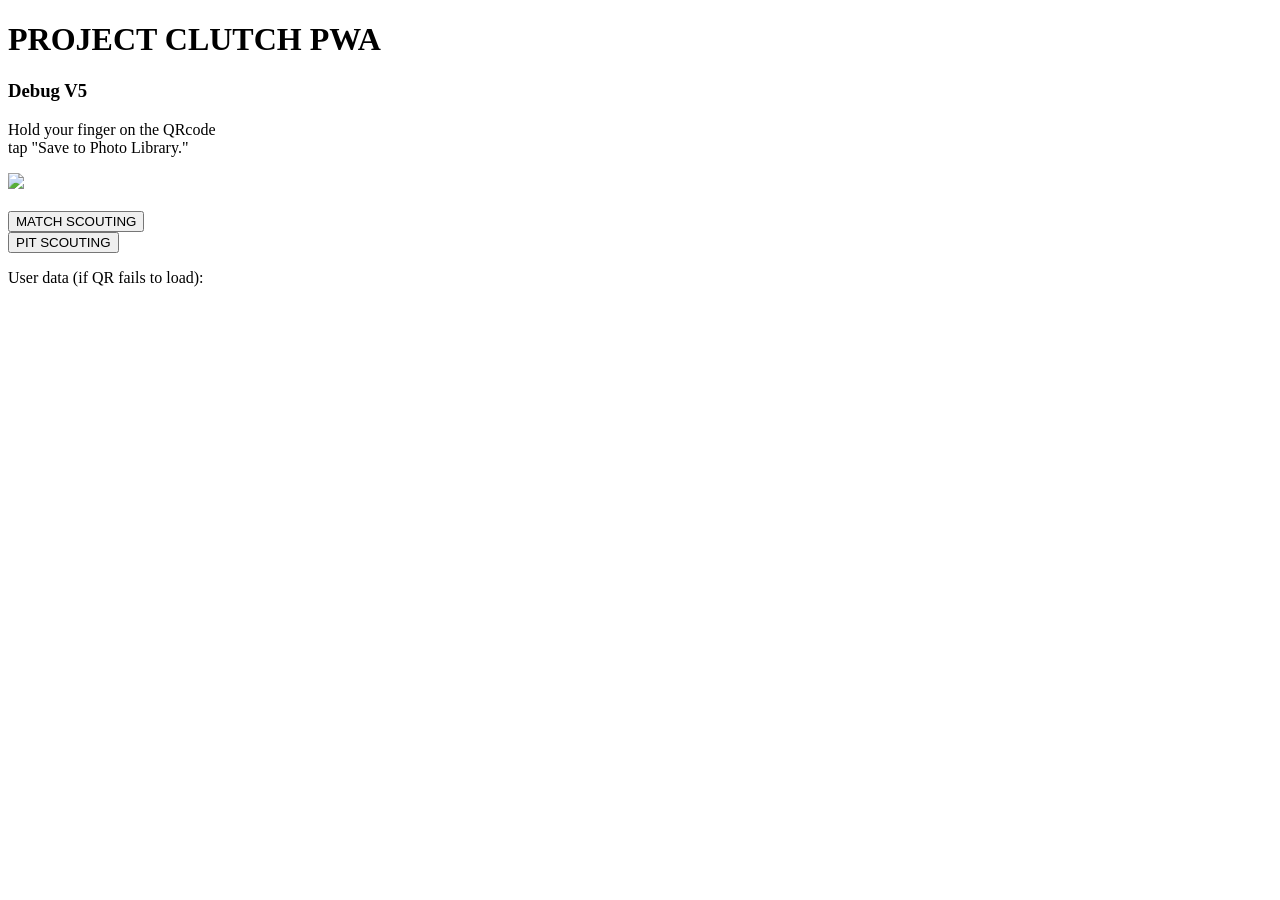
==== index.html @ d674431a "Commit 1" ====
<!doctype html>
<html lang="en">
  <head>
    <meta charset="UTF-8" />
    <meta
      name="viewport"
      content="width=device-width, initial-scale=1.0, user-scalable=no, maximum-scale=1, minimum-scale=1, initial-scale=1, minimal-ui, viewport-fit=cover"
    />
    <title>Project C.L.U.T.C.H PWA</title>
    <!--- You can replace the styles.css file with your own styles --->
    <!-- THESE COMMENTS ARE TOO CONSTRUCTIVE, LIKE AN AI WANTED YOU TO FINISH THE JOB -->
    <!-- WAAARRREENNN -->
    <!--- You may also change aspects of the manifest.json file, but it is needed for the PWA to work --->
    <link rel="manifest" href="manifest.json" />
    <link rel="stylesheet" href="styles/style.css" />

    <!--- Declare the icons for the webpage --->
    <link rel="icon" href="icons/Nitro-Icon.png" />
    <link rel="apple-touch-icon" href="icons/Nitro-Icon.png" />
    <link rel="mask-icon" href="icons/Nitro-Icon.png" color="#000000" />
  </head>

  <body>
    <h1>PROJECT CLUTCH PWA</h1>
    <h3>Debug V5</h3>
    <p>
      Hold your finger on the QRcode <br />
      tap "Save to Photo Library." 
    </p>
    <!--- The body of your html can go here --->
    <script src="libs/davidshimjs-qrcodejs-04f46c6/qrcode.min.js"></script>

    <script>
        let scoutingData = localStorage.getItem("qrData"); //qrData is the data used by the qr code
        let isMatchScouting = scoutingData && scoutingData.includes("match_type");

        const MATCH_SCOUTING_KEYS = {
          scouting_type: "stype",
          match_type: "mtype",
          match_number: "mnum",
          replay_match_number: "rmn",
          team_number: "team",
          scouter_initials: "scouter",
          fuel_made_auto: "auto_made",
          fuel_missed_auto: "auto_missed",
          yesauto_climb: "yauto_climb",
          noauto_climb: "nauto_climb",
          no_intake: "nauto_intake",
          depot: "f_in",
          neutral_zone: "nz",
          human_station: "hs",
          fuel_made: "t_made",
          fuel_missed: "t_missed",
          human_player_made: "h_made",
          human_player_missed: "h_missed",
          defense_method: "defence",
          endgame_type: "end",
          failed_endgame: "end_failed",
          is_disabled: "disabled",
          tipped: "tip",
          penalty_amount: "pen",
          extra_notes: "notes",
          UID: "UID",
        };

        const PIT_SCOUTING_KEYS = {
          scouting_type: "stype",
          scouter_initials: "scouter",
          team_number: "team",
          drivebase: "drive",
          fuel_capabilities: "can_score",
          climb_capabilitiesL1: "t_l1",
          climb_capabilitiesL2: "t_l2",
          climb_capabilitiesL3: "t_l3,",
          defense: "defend",
          fuel_cap: "storage",
          auto: "auto",
          auto_fuel: "auto_fuel",
          auto_collectfuel: "auto_act",
          auto_climb: "auto_climb",
          endgame_aim: "climb?",
          climb_capabilities: "can_climb",
          bump: "bump",
          trench: "trench",
          extra_notes: "notes",
          UID: "UID",
        };



        if (scoutingData) {
          console.log("Is this match scouting data?", isMatchScouting);
          let data = {
            scouting_type: isMatchScouting ? "match" : "pit",
            ...JSON.parse(scoutingData),
          };
          console.log("[")
          let i = 0;
          Object.keys(data).forEach((key) => {
            let new_key = "not a real key";
            if (isMatchScouting) {
              new_key = MATCH_SCOUTING_KEYS[key];
            } else {
              new_key = PIT_SCOUTING_KEYS[key];
            }
            data[new_key] = data[key];

            //console.log(key, " = ", new_key, " = ", data[new_key]);
            console.log(key,"=",new_key,"=",data[key]);
            i = i+1;

            delete data[key];
          });

          console.log("]");

          console.log(data);



          scoutingData = JSON.stringify(data);
          console.log(scoutingData);

          // Apple shortcut is run with shortcuts://run-shortcut?name=[ShortcutName]&input=text&text=[YourText]

          const shortcutName = encodeURIComponent("Scouting QR Processor");

          qrData =
            "shortcuts://run-shortcut?name=" +
            shortcutName +
            "&input=text&text=" +
            scoutingData;
        } else {
          console.error("No data found in localStorage");
        }
    </script>

    <!--- Qr Code go here-->
    <div id="qrcode"></div>
    <script type="text/javascript">
      new QRCode(document.getElementById("qrcode"), qrData);
    </script>

    <div id="caldruki">
      <!--- Caldruki is the filler image when there is no QR code -->
      <img src="icons/Nitro-Icon.png" width="200" />
    </div>

    <label><br /></label>

    <!--- navigation button go here-->
    <button onclick="window.location.href = 'MatchScouting.html'">
      MATCH SCOUTING
    </button>
    <label><br /></label>
    <button onclick="window.location.href = 'PitScouting.html'">
      PIT SCOUTING
    </button>

    <div class="rapper" id="noshow" style="display: none">
      <p>
        <!--- Fallback text -->
        User data (if QR fails to load): <span id="qrData"></span>
      </p>
    </div>

    <!--- I place the script tags here so that they load after the html --->

    <script>
      adrien = document.getElementById("caldruki"); // adrien references caldruki
      enrique = document.getElementById("qrcode"); //enrique refenrences the qrcode
      if (scoutingData) {
        adrien.style.display = "none";
        enrique.style.display = "block";
      } else {
        adrien.style.display = "block";
        enrique.style.display = "none";
      }

      //fallback txt in cace qrcode fails
      const noshow = document.getElementById("noshow");
      const output = document.getElementById("qrData");
      try {
        const parsed = JSON.parse(scoutingData);

        // Clear existing content
        output.innerHTML = "";

        if (!parsed || typeof parsed !== "object")
          throw new Error("parsed is not an object");

        for (const [key, value] of Object.entries(parsed)) {
          const line = document.createElement("div");
          line.textContent = `${key}: ${value}`;
          output.appendChild(line);
        }
      } catch (e) {
        // Fallback if JSON is malformed
        output.textContent = scoutingData;
        console.error("Invalid JSON in qrData:", e);
      }
      noshow.style.display = "block";

      // Populate summary section
      const summaryDiv = document.getElementById("summary");
      if (scoutingData) {
        try {
          const parsed = JSON.parse(scoutingData);
          const obj = Array.isArray(parsed) ? parsed[0] : parsed;

          // Populate summary fields if they exist in the data
          if (obj.match_type)
            document.getElementById("matchType").textContent = obj.match_type;
          if (obj.match_number)
            document.getElementById("matchNumber").textContent =
              obj.match_number;
          if (obj.team_number)
            document.getElementById("teamNumber").textContent = obj.team_number;
          if (obj.scouter_initials)
            document.getElementById("scouterInitials").textContent =
              obj.scouter_initials;

          if (obj.fuel_made_auto !== undefined)
            document.getElementById("fuelMadeAuto").textContent =
              obj.fuel_made_auto;
          if (obj.fuel_missed_auto !== undefined)
            document.getElementById("fuelMissedAuto").textContent =
              obj.fuel_missed_auto;
          if (obj.fuel_made !== undefined)
            document.getElementById("fuelMade").textContent = obj.fuel_made;
          if (obj.fuel_missed !== undefined)
            document.getElementById("fuelMissed").textContent = obj.fuel_missed;

          if (obj.penalty_amount !== undefined)
            document.getElementById("penaltyAmount").textContent =
              obj.penalty_amount;

          // Show the summary section if we have match data
          if (obj.match_number) {
            summaryDiv.style.display = "block";
          }
        } catch (e) {
          console.error("Could not populate summary:", e);
        }
      }

      //register serviceworker
      if ("serviceWorker" in navigator) {
        navigator.serviceWorker.register("service-worker.js").then(
          (registration) => {
            console.log("service worker is registering");
          },
          (error) => {
            console.error("service worker is not working: ${error}");
          },
        );
      } else {
        console.error("service workers are not supported");
      }
    </script>
  </body>
</html>
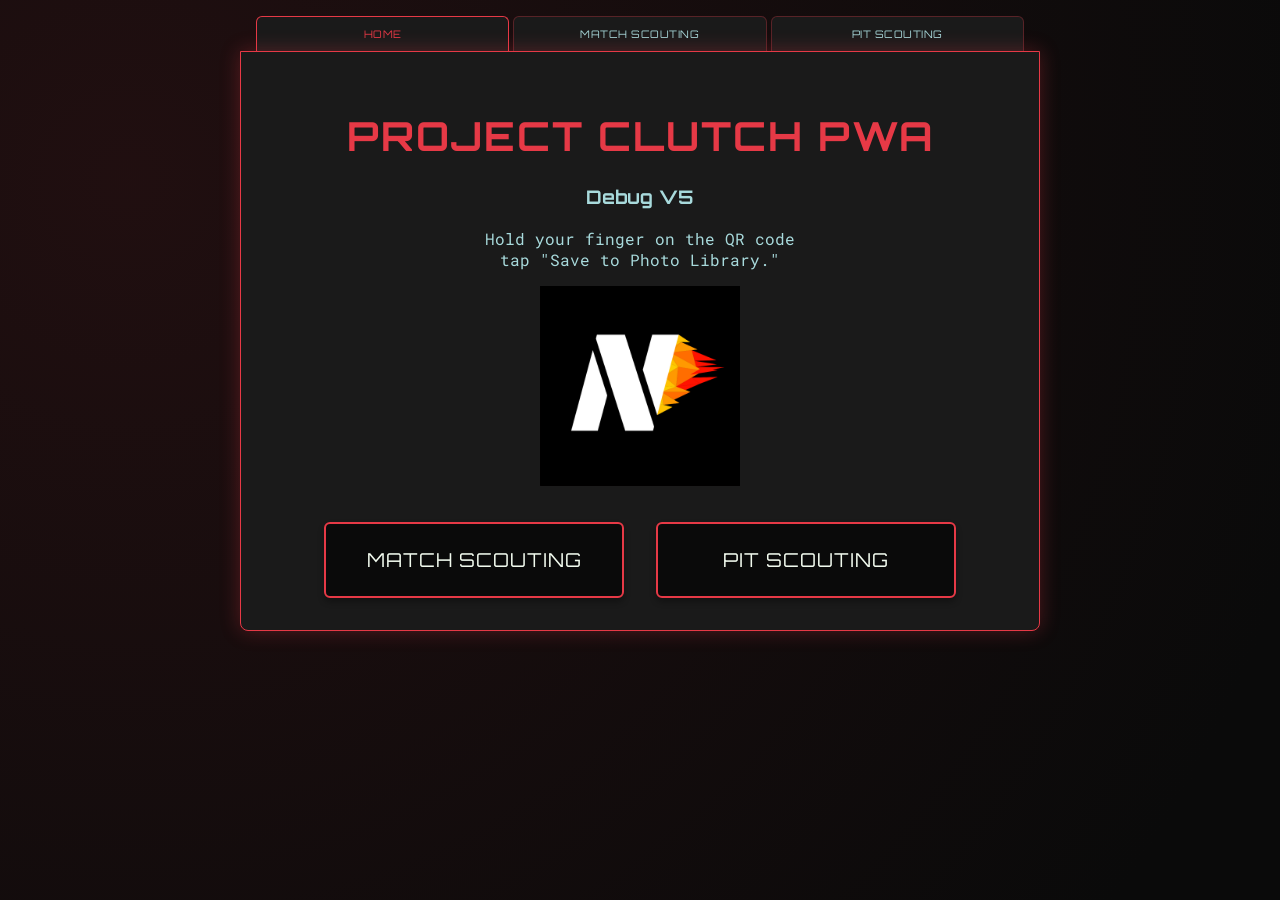
==== commit 80eb2fd8: "Original Commit" ====
--- a/index.html
+++ b/index.html
@@ -1,262 +1,770 @@
-<!doctype html>
+<!DOCTYPE html>
 <html lang="en">
-  <head>
-    <meta charset="UTF-8" />
-    <meta
-      name="viewport"
-      content="width=device-width, initial-scale=1.0, user-scalable=no, maximum-scale=1, minimum-scale=1, initial-scale=1, minimal-ui, viewport-fit=cover"
-    />
-    <title>Project C.L.U.T.C.H PWA</title>
-    <!--- You can replace the styles.css file with your own styles --->
-    <!-- THESE COMMENTS ARE TOO CONSTRUCTIVE, LIKE AN AI WANTED YOU TO FINISH THE JOB -->
-    <!-- WAAARRREENNN -->
-    <!--- You may also change aspects of the manifest.json file, but it is needed for the PWA to work --->
-    <link rel="manifest" href="manifest.json" />
-    <link rel="stylesheet" href="styles/style.css" />
-
-    <!--- Declare the icons for the webpage --->
-    <link rel="icon" href="icons/Nitro-Icon.png" />
-    <link rel="apple-touch-icon" href="icons/Nitro-Icon.png" />
-    <link rel="mask-icon" href="icons/Nitro-Icon.png" color="#000000" />
-  </head>
-
-  <body>
-    <h1>PROJECT CLUTCH PWA</h1>
-    <h3>Debug V5</h3>
-    <p>
-      Hold your finger on the QRcode <br />
-      tap "Save to Photo Library." 
-    </p>
-    <!--- The body of your html can go here --->
-    <script src="libs/davidshimjs-qrcodejs-04f46c6/qrcode.min.js"></script>
-
-    <script>
-        let scoutingData = localStorage.getItem("qrData"); //qrData is the data used by the qr code
-        let isMatchScouting = scoutingData && scoutingData.includes("match_type");
-
-        const MATCH_SCOUTING_KEYS = {
-          scouting_type: "stype",
-          match_type: "mtype",
-          match_number: "mnum",
-          replay_match_number: "rmn",
-          team_number: "team",
-          scouter_initials: "scouter",
-          fuel_made_auto: "auto_made",
-          fuel_missed_auto: "auto_missed",
-          yesauto_climb: "yauto_climb",
-          noauto_climb: "nauto_climb",
-          no_intake: "nauto_intake",
-          depot: "f_in",
-          neutral_zone: "nz",
-          human_station: "hs",
-          fuel_made: "t_made",
-          fuel_missed: "t_missed",
-          human_player_made: "h_made",
-          human_player_missed: "h_missed",
-          defense_method: "defence",
-          endgame_type: "end",
-          failed_endgame: "end_failed",
-          is_disabled: "disabled",
-          tipped: "tip",
-          penalty_amount: "pen",
-          extra_notes: "notes",
-          UID: "UID",
-        };
-
-        const PIT_SCOUTING_KEYS = {
-          scouting_type: "stype",
-          scouter_initials: "scouter",
-          team_number: "team",
-          drivebase: "drive",
-          fuel_capabilities: "can_score",
-          climb_capabilitiesL1: "t_l1",
-          climb_capabilitiesL2: "t_l2",
-          climb_capabilitiesL3: "t_l3,",
-          defense: "defend",
-          fuel_cap: "storage",
-          auto: "auto",
-          auto_fuel: "auto_fuel",
-          auto_collectfuel: "auto_act",
-          auto_climb: "auto_climb",
-          endgame_aim: "climb?",
-          climb_capabilities: "can_climb",
-          bump: "bump",
-          trench: "trench",
-          extra_notes: "notes",
-          UID: "UID",
-        };
-
-
-
-        if (scoutingData) {
-          console.log("Is this match scouting data?", isMatchScouting);
-          let data = {
-            scouting_type: isMatchScouting ? "match" : "pit",
-            ...JSON.parse(scoutingData),
-          };
-          console.log("[")
-          let i = 0;
-          Object.keys(data).forEach((key) => {
-            let new_key = "not a real key";
-            if (isMatchScouting) {
-              new_key = MATCH_SCOUTING_KEYS[key];
-            } else {
-              new_key = PIT_SCOUTING_KEYS[key];
-            }
-            data[new_key] = data[key];
-
-            //console.log(key, " = ", new_key, " = ", data[new_key]);
-            console.log(key,"=",new_key,"=",data[key]);
-            i = i+1;
-
-            delete data[key];
-          });
-
-          console.log("]");
-
-          console.log(data);
-
-
-
-          scoutingData = JSON.stringify(data);
-          console.log(scoutingData);
-
-          // Apple shortcut is run with shortcuts://run-shortcut?name=[ShortcutName]&input=text&text=[YourText]
-
-          const shortcutName = encodeURIComponent("Scouting QR Processor");
-
-          qrData =
-            "shortcuts://run-shortcut?name=" +
-            shortcutName +
-            "&input=text&text=" +
-            scoutingData;
-        } else {
-          console.error("No data found in localStorage");
-        }
-    </script>
-
-    <!--- Qr Code go here-->
-    <div id="qrcode"></div>
-    <script type="text/javascript">
-      new QRCode(document.getElementById("qrcode"), qrData);
-    </script>
-
-    <div id="caldruki">
-      <!--- Caldruki is the filler image when there is no QR code -->
-      <img src="icons/Nitro-Icon.png" width="200" />
+<head>
+  <meta charset="UTF-8" />
+  <meta name="viewport" content="width=device-width, initial-scale=1.0, user-scalable=no, maximum-scale=1, minimum-scale=1, viewport-fit=cover" />
+  <title>Project C.L.U.T.C.H PWA</title>
+  <link rel="manifest" href="manifest.json" />
+  <link rel="icon" href="icons/Nitro-Icon.png" />
+  <link rel="apple-touch-icon" href="icons/Nitro-Icon.png" />
+  <link rel="mask-icon" href="icons/Nitro-Icon.png" color="#000000" />
+  <link href="https://fonts.googleapis.com/css2?family=Orbitron:wght@500;700&family=Roboto+Mono:wght@400;500&display=swap" rel="stylesheet">
+
+  <style>
+    /* ── SHARED TOKENS ── */
+    :root {
+      --primary-bg:     #0a0a0a;
+      --secondary-bg:   #1a1a1a;
+      --accent-red:     #e63946;
+      --accent-dark-red:#9e2a2b;
+      --text-primary:   #f1faee;
+      --text-secondary: #a8dadc;
+      --accent-blue:    #457b9d;
+      --accent-dark-blue:#1d3557;
+    }
+
+    * { box-sizing: border-box; }
+
+    body {
+      margin: 0; padding: 0;
+      font-family: 'Roboto Mono', monospace;
+      background-color: var(--primary-bg);
+      color: var(--text-primary);
+      min-height: 100vh;
+      display: flex;
+      flex-direction: column;
+      align-items: center;
+      background-image: radial-gradient(circle at 10% 20%, rgba(230,57,70,0.1) 0%, rgba(10,10,10,1) 90%);
+      overflow-x: hidden;
+    }
+
+    /* ── NAV TABS ── */
+    .nav-tabs {
+      display: flex;
+      width: 100%;
+      max-width: 800px;
+      margin: 1rem auto 0;
+      gap: 4px;
+      padding: 0 1rem;
+    }
+    .nav-tab {
+      flex: 1;
+      padding: 10px 8px;
+      background: var(--secondary-bg);
+      color: var(--text-secondary);
+      border: 1px solid rgba(230,57,70,0.3);
+      border-bottom: none;
+      border-radius: 6px 6px 0 0;
+      font-family: 'Orbitron', sans-serif;
+      font-size: 0.65rem;
+      letter-spacing: 0.5px;
+      text-transform: uppercase;
+      cursor: pointer;
+      transition: 0.2s;
+      text-align: center;
+    }
+    .nav-tab:hover  { background: rgba(230,57,70,0.1); color: var(--text-primary); }
+    .nav-tab.active { background: var(--secondary-bg); color: var(--accent-red); border-color: var(--accent-red); }
+
+    /* ── PAGE PANELS ── */
+    .page { display: none; width: 100%; }
+    .page.active { display: block; }
+
+    /* ── HOME PAGE ── */
+    #page-home .container {
+      text-align: center;
+      width: 90%;
+      max-width: 800px;
+      margin: 0 auto 2rem;
+      padding: 2rem;
+      border: 1px solid var(--accent-red);
+      border-radius: 0 0 8px 8px;
+      box-shadow: 0 0 20px rgba(230,57,70,0.3);
+      background-color: var(--secondary-bg);
+    }
+    #page-home h1 {
+      font-family: 'Orbitron', sans-serif;
+      font-weight: 700;
+      font-size: 2.5rem;
+      margin-bottom: 1.5rem;
+      color: var(--accent-red);
+      text-transform: uppercase;
+      letter-spacing: 2px;
+    }
+    #page-home h3 { color: var(--text-secondary); font-family: 'Orbitron', sans-serif; }
+    #page-home p  { color: var(--text-secondary); }
+
+    .scouting-options {
+      display: flex;
+      justify-content: center;
+      gap: 2rem;
+      margin-top: 2rem;
+      flex-wrap: wrap;
+    }
+    .scout-btn, .analysis-btn, .data-analysis-btn {
+      background-color: var(--primary-bg);
+      color: var(--text-primary);
+      border-radius: 6px;
+      padding: 1.5rem 2.5rem;
+      font-family: 'Orbitron', sans-serif;
+      font-size: 1.2rem;
+      cursor: pointer;
+      transition: all 0.3s ease;
+      width: 100%;
+      max-width: 300px;
+      text-transform: uppercase;
+      letter-spacing: 1px;
+      box-shadow: 0 4px 6px rgba(0,0,0,0.3);
+    }
+    .scout-btn { border: 2px solid var(--accent-red); }
+    .scout-btn:hover { background-color: var(--accent-red); color: var(--text-primary); transform: translateY(-3px); box-shadow: 0 6px 12px rgba(230,57,70,0.4); }
+    .scout-btn:active { transform: translateY(1px); background-color: var(--accent-dark-red); }
+    .analysis-btn { border: 2px solid var(--accent-blue); }
+    .analysis-btn:hover { background-color: var(--accent-blue); color: var(--text-primary); transform: translateY(-3px); }
+    .analysis-btn:active { transform: translateY(1px); background-color: var(--accent-dark-blue); }
+
+    .rapper {
+      max-width: 100%;
+      display: block;
+      background: rgba(10,10,10,0.5);
+      margin-top: 25px;
+      padding: 0.5rem 0.8rem;
+      border-radius: 5px;
+      border: 1px solid rgba(230,57,70,0.3);
+      margin-bottom: 10px;
+    }
+    #qrData { overflow-wrap: anywhere; word-break: break-word; }
+
+    #qrcode { margin: 1rem auto; }
+    #caldruki { margin: 1rem auto; }
+
+    /* ── SHARED FORM STYLES (match + pit) ── */
+    .form-page .container {
+      width: 90%;
+      max-width: 800px;
+      padding: 1rem 1.2rem;
+      border: 1px solid var(--accent-red);
+      border-radius: 0 0 6px 6px;
+      box-shadow: 0 0 12px rgba(230,57,70,0.25);
+      background: var(--secondary-bg);
+      margin: 0 auto 1.2rem;
+    }
+    .form-page h1, .form-page h2, .form-page h3 {
+      font-family: 'Orbitron', sans-serif;
+      color: var(--accent-red);
+      margin: 0.6rem 0;
+    }
+    .form-page h1 { font-size: 2rem; letter-spacing: 1px; text-transform: uppercase; text-align: center; }
+    .form-page h2 { font-size: 1.4rem; border-bottom: 2px solid var(--accent-red); padding-bottom: 0.3rem; }
+    .form-page h3 { font-size: 1.1rem; color: var(--text-secondary); }
+
+    .form-page .section {
+      margin-bottom: 2rem;
+      background: rgba(26,26,26,0.7);
+      padding: 1rem;
+      border-radius: 5px;
+      border-left: 3px solid var(--accent-red);
+    }
+
+    .form-page .option-group {
+      margin-bottom: 1rem;
+      background: rgba(10,10,10,0.5);
+      padding: 0.7rem;
+      border-radius: 5px;
+      border: 1px solid rgba(230,57,70,0.3);
+    }
+    .form-page .option-group > label,
+    .form-page .form-group > label {
+      display: block;
+      margin-bottom: 0.4rem;
+      font-weight: 500;
+    }
+
+    .form-page .radio-options { display: flex; flex-direction: column; gap: 0.3rem; }
+    .form-page .radio-options label { display: block; cursor: pointer; }
+    .form-page .radio-options label:hover { background: rgba(69,123,157,0.25); }
+    .form-page .radio-options input[type="radio"] { margin-right: 0.3rem; }
+
+    .form-page input[type="text"],
+    .form-page input[type="number"],
+    .form-page select {
+      width: 100%;
+      padding: 0.6rem;
+      margin-bottom: 0.7rem;
+      background: var(--primary-bg);
+      border: 1px solid var(--accent-red);
+      border-radius: 4px;
+      color: var(--text-primary);
+      font-size: 0.9rem;
+      font-family: 'Roboto Mono', monospace;
+    }
+    .form-page select { appearance: none; }
+    .form-page input[type="checkbox"] { margin-right: 0.4rem; transform: scale(1.1); }
+
+    .form-page .counter {
+      display: flex;
+      flex-direction: row;
+      flex-wrap: nowrap;
+      align-items: center;
+      justify-content: flex-start;
+      gap: 5px;
+      background: rgba(10,10,10,0.5);
+      padding: 0.5rem 0.8rem;
+      border-radius: 5px;
+      border: 1px solid rgba(230,57,70,0.3);
+      margin-bottom: 10px;
+    }
+    .form-page .counter label { font-weight: 500; width: auto; margin-right: 10px; flex-shrink: 0; }
+    .form-page .counter input {
+      width: 50px;
+      flex-shrink: 0;
+      text-align: center;
+      padding: 0.3rem 0;
+      background: var(--primary-bg);
+      border: 1px solid var(--accent-red);
+      border-radius: 4px;
+      color: var(--text-primary);
+      font-size: 0.9rem;
+      margin: 0 !important;
+    }
+
+    .form-page .extra-notes, .form-page .name {
+      display: block;
+      background: rgba(10,10,10,0.5);
+      padding: 0.5rem 0.8rem;
+      border-radius: 5px;
+      border: 1px solid rgba(230,57,70,0.3);
+      margin-bottom: 10px;
+    }
+
+    .form-page .checkbox-row { display: block; }
+
+    /* ── BUTTONS (global) ── */
+    button {
+      padding: 8px 16px;
+      background: #e63946;
+      color: #000;
+      border: none;
+      border-radius: 6px;
+      font-size: 16px;
+      cursor: pointer;
+      transition: 0.2s;
+      font-family: 'Roboto Mono', monospace;
+    }
+    button:hover   { background: #9e2a2b; transform: translateY(-1px); }
+    button:active  { transform: translateY(0); background: #5c0202; }
+
+    .form-page .counter button {
+      flex-shrink: 0;
+      width: 30px; height: 30px;
+      font-size: 16px;
+      display: flex; align-items: center; justify-content: center;
+    }
+
+    /* ── PIT-SPECIFIC ── */
+    #page-pit .form-group input { font-weight: 500; min-width: 120px; max-width: 730px; }
+
+    @media (max-width: 600px) {
+      .nav-tab { font-size: 0.55rem; padding: 8px 4px; }
+      .form-page .container { padding: 1rem; }
+      .form-page h1 { font-size: 1.6rem; }
+      .form-page h2 { font-size: 1.3rem; }
+      .form-page .counter { flex-direction: column; align-items: flex-start; }
+      .form-page .counter label { margin-bottom: 0.3rem; }
+      #page-home h1 { font-size: 2rem; }
+      .scouting-options { flex-direction: column; gap: 1rem; align-items: center; }
+      .scout-btn, .analysis-btn { padding: 1rem 1.5rem; font-size: 1rem; }
+    }
+  </style>
+</head>
+<body>
+
+  <!-- ── NAVIGATION TABS ── -->
+  <nav class="nav-tabs">
+    <button class="nav-tab active" onclick="showPage('home')">Home</button>
+    <button class="nav-tab"        onclick="showPage('match')">Match Scouting</button>
+    <button class="nav-tab"        onclick="showPage('pit')">Pit Scouting</button>
+  </nav>
+
+  <!-- ════════════════════════════════
+       HOME PAGE
+  ════════════════════════════════ -->
+  <div id="page-home" class="page active">
+    <div class="container">
+      <h1>PROJECT CLUTCH PWA</h1>
+      <h3>Debug V5</h3>
+      <p>Hold your finger on the QR code<br>tap "Save to Photo Library."</p>
+
+      <div id="qrcode"></div>
+      <div id="caldruki">
+        <img src="icons/Nitro-Icon.png" width="200" />
+      </div>
+
+      <div class="scouting-options">
+        <button class="scout-btn" onclick="showPage('match')">Match Scouting</button>
+        <button class="scout-btn" onclick="showPage('pit')">Pit Scouting</button>
+      </div>
+
+      <div class="rapper" id="noshow" style="display:none;">
+        <p>User data (if QR fails to load): <span id="qrData"></span></p>
+      </div>
     </div>
-
-    <label><br /></label>
-
-    <!--- navigation button go here-->
-    <button onclick="window.location.href = 'MatchScouting.html'">
-      MATCH SCOUTING
-    </button>
-    <label><br /></label>
-    <button onclick="window.location.href = 'PitScouting.html'">
-      PIT SCOUTING
-    </button>
-
-    <div class="rapper" id="noshow" style="display: none">
-      <p>
-        <!--- Fallback text -->
-        User data (if QR fails to load): <span id="qrData"></span>
-      </p>
+  </div>
+
+  <!-- ════════════════════════════════
+       MATCH SCOUTING PAGE
+  ════════════════════════════════ -->
+  <div id="page-match" class="page form-page">
+    <div class="container">
+      <h1>Match Scouting Submission</h1>
+      <form id="matchData">
+
+        <!-- PREGAME -->
+        <div class="section">
+          <h2>Pregame</h2>
+          <div class="counter">
+            <label>Match Type:</label>
+            <div class="radio-options" style="flex-direction:row;gap:0.8rem;flex-wrap:wrap;">
+              <label><input type="radio" name="match_type" value="practice" required>Practice</label>
+              <label><input type="radio" name="match_type" value="qual" required>Qualification</label>
+              <label><input type="radio" name="match_type" value="final" required>Final</label>
+            </div>
+          </div>
+          <div class="counter">
+            <label for="match_number">Match Number:</label>
+            <input type="number" id="match_number" name="match_number" value="0" min="0" required>
+          </div>
+          <div class="counter">
+            <label for="team_number">Team Number:</label>
+            <input type="number" id="team_number" name="team_number" value="0" min="0" required>
+          </div>
+          <div class="name">
+            <label for="scouter_initials">Scouter Initials:</label>
+            <input type="text" id="scouter_initials" name="scouter_initials" required>
+          </div>
+        </div>
+
+        <!-- AUTO -->
+        <div class="section">
+          <h2>Auto</h2>
+          <h3>Auto Scoring</h3>
+          <div class="counter">
+            <label for="fuel_made_auto">Fuel made:</label>
+            <button type="button" onclick="decrement('fuel_made_auto')">-</button>
+            <input type="number" id="fuel_made_auto" name="fuel_made_auto" value="0" required>
+            <button type="button" onclick="increment('fuel_made_auto')">+</button>
+          </div>
+          <div class="counter">
+            <label for="fuel_missed_auto">Fuel missed:</label>
+            <button type="button" onclick="decrement('fuel_missed_auto')">-</button>
+            <input type="number" id="fuel_missed_auto" name="fuel_missed_auto" value="0" required>
+            <button type="button" onclick="increment('fuel_missed_auto')">+</button>
+          </div>
+
+          <h3>Auto Climbing</h3>
+          <div class="option-group">
+            <div class="radio-options">
+              <label>Does the robot climb?</label>
+              <label><input type="radio" name="auto_climb" value="yesauto_climb">Yes (L1)</label>
+              <label><input type="radio" name="auto_climb" value="noauto_climb">No</label>
+            </div>
+          </div>
+
+          <h3>Auto Intake</h3>
+          <div class="option-group">
+            <label>Where does the robot intake fuel?</label>
+            <div class="checkbox-row">
+              <label><input type="checkbox" name="no_intake" value="no_intake">Did not intake</label>
+              <label><input type="checkbox" name="depot" value="fuel">Depot</label>
+              <label><input type="checkbox" name="neutral_zone" value="neutral_zone">Neutral zone</label>
+              <label><input type="checkbox" name="human_station" value="human_station">Human station</label>
+            </div>
+          </div>
+        </div>
+
+        <!-- TELEOP -->
+        <div class="section">
+          <h2>Teleop</h2>
+          <h3>Teleop Scoring</h3>
+          <div class="counter">
+            <label for="fuel_made">Fuel made:</label>
+            <button type="button" onclick="decrement('fuel_made')">-</button>
+            <input type="number" id="fuel_made" name="fuel_made" value="0" min="0" required>
+            <button type="button" onclick="increment('fuel_made')">+</button>
+          </div>
+          <div class="counter">
+            <label for="fuel_missed">Fuel missed:</label>
+            <button type="button" onclick="decrement('fuel_missed')">-</button>
+            <input type="number" id="fuel_missed" name="fuel_missed" value="0" min="0" required>
+            <button type="button" onclick="increment('fuel_missed')">+</button>
+          </div>
+
+          <h3>Active Strategy</h3>
+          <div class="option-group">
+            <label>Active Strategy:</label>
+            <div class="radio-options">
+              <label><input type="radio" name="active_strat" value="none" required> No Strategy</label>
+              <label><input type="radio" name="active_strat" value="shoot" required> Shoots</label>
+              <label><input type="radio" name="active_strat" value="inbound" required> Inbounds</label>
+              <label><input type="radio" name="active_strat" value="defend" required> Defends</label>
+            </div>
+          </div>
+
+          <h3>Inactive Strategy</h3>
+          <div class="option-group">
+            <label>Inactive Strategy:</label>
+            <div class="radio-options">
+              <label><input type="radio" name="inactive_strat" value="none" required> No Strategy</label>
+              <label><input type="radio" name="inactive_strat" value="shoot" required> Shoots</label>
+              <label><input type="radio" name="inactive_strat" value="inbound" required> Inbounds</label>
+              <label><input type="radio" name="inactive_strat" value="defend" required> Defends</label>
+            </div>
+          </div>
+        </div>
+
+        <!-- DEFENCE -->
+        <div class="section">
+          <h2>Defence</h2>
+          <div class="option-group">
+            <label>Method of Defending:</label>
+            <div class="radio-options">
+              <label><input type="radio" name="defense_method" value="none" required> None</label>
+              <label><input type="radio" name="defense_method" value="blocking" required> Blocking trench/bump</label>
+              <label><input type="radio" name="defense_method" value="disrupting" required> Disrupting source</label>
+              <label><input type="radio" name="defense_method" value="dealigns" required> Dealigns Shooters</label>
+            </div>
+          </div>
+        </div>
+
+        <!-- ENDGAME -->
+        <div class="section">
+          <h2>Endgame</h2>
+          <div class="option-group">
+            <label>Endgame Type:</label>
+            <div class="radio-options">
+              <label><input type="radio" name="endgame_type" value="none" required> No Endgame</label>
+              <label><input type="radio" name="endgame_type" value="l1_climb" required> L1 Climb</label>
+              <label><input type="radio" name="endgame_type" value="l2_climb" required> L2 Climb</label>
+              <label><input type="radio" name="endgame_type" value="l3_climb" required> L3 Climb</label>
+              <label><input type="radio" name="endgame_type" value="failed_climb" required> Failed Climb</label>
+            </div>
+          </div>
+        </div>
+
+        <!-- MISC -->
+        <div class="section">
+          <h2>Misc</h2>
+          <div class="option-group">
+            <label>Is the robot disabled?</label>
+            <div class="radio-options">
+              <label><input type="radio" name="is_disabled" value="no" required> No</label>
+              <label><input type="radio" name="is_disabled" value="yes" required> Yes</label>
+            </div>
+          </div>
+          <div class="option-group">
+            <label>Is the robot tipped?</label>
+            <div class="radio-options">
+              <label><input type="radio" name="tipped" value="no" required> No</label>
+              <label><input type="radio" name="tipped" value="yes" required> Yes</label>
+            </div>
+          </div>
+          <div class="counter">
+            <label for="penalty_amount">Penalty Amount:</label>
+            <button type="button" onclick="decrement('penalty_amount')">-</button>
+            <input type="number" id="penalty_amount" name="penalty_amount" value="0" min="0" required>
+            <button type="button" onclick="increment('penalty_amount')">+</button>
+          </div>
+          <div class="extra-notes">
+            <label>Any USEFUL extra notes?</label>
+            <input type="text" id="extra_notes" name="extra_notes" placeholder="eg. Fast cycle times but frequently gets stuck on fuel.">
+          </div>
+          <button type="submit">Submit Data</button>
+        </div>
+
+      </form>
     </div>
-
-    <!--- I place the script tags here so that they load after the html --->
-
-    <script>
-      adrien = document.getElementById("caldruki"); // adrien references caldruki
-      enrique = document.getElementById("qrcode"); //enrique refenrences the qrcode
+  </div>
+
+  <!-- ════════════════════════════════
+       PIT SCOUTING PAGE
+  ════════════════════════════════ -->
+  <div id="page-pit" class="page form-page" id="page-pit">
+    <div class="container">
+      <h1>Pit Scouting Submission</h1>
+      <form id="pitData">
+
+        <!-- PREREQUISITES -->
+        <div class="section">
+          <h2>Prerequisites</h2>
+          <div class="option-group">
+            <div class="form-group">
+              <label for="pit_scouter_initials">Scouter Initials:</label>
+              <input type="text" id="pit_scouter_initials" name="scouter_initials" required>
+            </div>
+            <div class="form-group">
+              <label for="pit_team_number">Team Number:</label>
+              <input type="number" id="pit_team_number" name="team_number" min="1" required>
+            </div>
+          </div>
+        </div>
+
+        <!-- GENERAL CAPABILITIES -->
+        <div class="section">
+          <h2>General Capabilities</h2>
+          <div class="option-group">
+            <div class="form-group">
+              <label for="drivebase">What drivebase does your robot have?</label>
+              <select id="drivebase" name="drivebase" required>
+                <option value="" disabled selected></option>
+                <option value="Swerve">Swerve Drive</option>
+                <option value="Tank">Tank Drive</option>
+                <option value="Other_drivebase">Other</option>
+              </select>
+            </div>
+          </div>
+          <div class="option-group">
+            <div class="form-group">
+              <label for="fuel_capabilities">Can your robot score fuel?</label>
+              <select id="fuel_capabilities" name="fuel_capabilities" required>
+                <option value="" disabled selected></option>
+                <option value="yes">Yes</option>
+                <option value="no">No</option>
+              </select>
+            </div>
+          </div>
+          <div class="option-group">
+            <label>How much fuel can your robot store?</label>
+            <div class="radio-options">
+              <label><input type="radio" name="fuel_cap" value="0" required>0</label>
+              <label><input type="radio" name="fuel_cap" value="1-10" required>1-10</label>
+              <label><input type="radio" name="fuel_cap" value="11-20" required>11-20</label>
+              <label><input type="radio" name="fuel_cap" value="21-30" required>21-30</label>
+              <label><input type="radio" name="fuel_cap" value="31-40" required>31-40</label>
+              <label><input type="radio" name="fuel_cap" value="40+" required>40+</label>
+            </div>
+          </div>
+        </div>
+
+        <!-- AUTO CAPABILITIES -->
+        <div class="section">
+          <h2>Auto Capabilities</h2>
+          <div class="option-group">
+            <div class="form-group">
+              <label for="pit_auto">Does your robot have an auto?</label>
+              <select id="pit_auto" name="auto" required>
+                <option value="" disabled selected></option>
+                <option value="yes">Yes</option>
+                <option value="no">No</option>
+              </select>
+            </div>
+          </div>
+          <div class="option-group">
+            <label>If so, what does your robot do in auto?</label>
+            <div class="checkbox-row">
+              <label><input type="checkbox" name="auto_fuel" value="auto_fuel">Shoot fuel</label>
+              <label><input type="checkbox" name="auto_collectfuel" value="auto_collectfuel">Intake fuel</label>
+              <label><input type="checkbox" name="auto_inbound" value="auto_inbound">Inbound fuel</label>
+              <label><input type="checkbox" name="auto_climb" value="auto_climb">Climb</label>
+              <label style="color:var(--text-secondary);font-size:0.85rem;">Any specifics can be mentioned in extra comments below.</label>
+            </div>
+          </div>
+        </div>
+
+        <!-- ENDGAME CAPABILITIES -->
+        <div class="section">
+          <h2>Endgame Capabilities</h2>
+          <div class="option-group">
+            <label>What levels can their robot climb?</label>
+            <div class="checkbox-row">
+              <label><input type="checkbox" name="climb_capabilities" value="cannot_climb">Cannot Climb</label>
+              <label><input type="checkbox" name="climb_capabilitiesL1" value="l1">L1</label>
+              <label><input type="checkbox" name="climb_capabilitiesL2" value="l2">L2</label>
+              <label><input type="checkbox" name="climb_capabilitiesL3" value="l3">L3</label>
+            </div>
+          </div>
+        </div>
+
+        <!-- GENERAL STRATEGY -->
+        <div class="section">
+          <h2>General Strategy</h2>
+          <div class="option-group">
+            <div class="form-group">
+              <label for="defense">Is their robot focused on defense?</label>
+              <select id="defense" name="defense" required>
+                <option value="" disabled selected></option>
+                <option value="Yes">Yes</option>
+                <option value="no">No</option>
+              </select>
+            </div>
+          </div>
+          <div class="option-group">
+            <label>What do they aim to do during active alliance shifts?</label>
+            <div class="radio-options">
+              <label><input type="radio" name="pit_active_strat" value="none" required> Unknown</label>
+              <label><input type="radio" name="pit_active_strat" value="shoot" required> Shoots</label>
+              <label><input type="radio" name="pit_active_strat" value="inbound" required> Inbounds</label>
+              <label><input type="radio" name="pit_active_strat" value="defend" required> Defends</label>
+            </div>
+          </div>
+          <div class="option-group">
+            <label>What do they aim to do during deactive alliance shifts?</label>
+            <div class="radio-options">
+              <label><input type="radio" name="pit_inactive_strat" value="none" required> Unknown</label>
+              <label><input type="radio" name="pit_inactive_strat" value="shoot" required> Shoots</label>
+              <label><input type="radio" name="pit_inactive_strat" value="inbound" required> Inbounds</label>
+              <label><input type="radio" name="pit_inactive_strat" value="defend" required> Defends</label>
+            </div>
+          </div>
+        </div>
+
+        <!-- MISCELLANEOUS -->
+        <div class="section">
+          <h2>Miscellaneous</h2>
+          <div class="option-group">
+            <label>Does your robot go over the bumps or through the trenches?</label>
+            <div class="checkbox-row">
+              <label><input type="checkbox" name="bump" value="bump">Bump</label>
+              <label><input type="checkbox" name="trench" value="trench">Trench</label>
+            </div>
+          </div>
+          <div class="extra-notes">
+            <label>Any USEFUL extra notes?</label>
+            <input type="text" id="pit_extra_notes" name="extra_notes" placeholder="eg. Their auto routine shoots all the fuel from the outpost into the hub in 5-10 seconds.">
+          </div>
+          <button type="submit">Submit Pit Data</button>
+        </div>
+
+      </form>
+    </div>
+  </div>
+
+  <!-- ── QR CODE LIBRARY (inlined) ── -->
+  <script>var QRCode;!function(){function a(a){this.mode=c.MODE_8BIT_BYTE,this.data=a,this.parsedData=[];for(var b=[],d=0,e=this.data.length;e>d;d++){var f=this.data.charCodeAt(d);f>65536?(b[0]=240|(1835008&f)>>>18,b[1]=128|(258048&f)>>>12,b[2]=128|(4032&f)>>>6,b[3]=128|63&f):f>2048?(b[0]=224|(61440&f)>>>12,b[1]=128|(4032&f)>>>6,b[2]=128|63&f):f>128?(b[0]=192|(1984&f)>>>6,b[1]=128|63&f):b[0]=f,this.parsedData=this.parsedData.concat(b)}this.parsedData.length!=this.data.length&&(this.parsedData.unshift(191),this.parsedData.unshift(187),this.parsedData.unshift(239))}function b(a,b){this.typeNumber=a,this.errorCorrectLevel=b,this.modules=null,this.moduleCount=0,this.dataCache=null,this.dataList=[]}function i(a,b){if(void 0==a.length)throw new Error(a.length+"/"+b);for(var c=0;c<a.length&&0==a[c];)c++;this.num=new Array(a.length-c+b);for(var d=0;d<a.length-c;d++)this.num[d]=a[d+c]}function j(a,b){this.totalCount=a,this.dataCount=b}function k(){this.buffer=[],this.length=0}function m(){return"undefined"!=typeof CanvasRenderingContext2D}function n(){var a=!1,b=navigator.userAgent;return/android/i.test(b)&&(a=!0,aMat=b.toString().match(/android ([0-9]\.[0-9])/i),aMat&&aMat[1]&&(a=parseFloat(aMat[1]))),a}function r(a,b){for(var c=1,e=s(a),f=0,g=l.length;g>=f;f++){var h=0;switch(b){case d.L:h=l[f][0];break;case d.M:h=l[f][1];break;case d.Q:h=l[f][2];break;case d.H:h=l[f][3]}if(h>=e)break;c++}if(c>l.length)throw new Error("Too long data");return c}function s(a){var b=encodeURI(a).toString().replace(/\%[0-9a-fA-F]{2}/g,"a");return b.length+(b.length!=a?3:0)}a.prototype={getLength:function(){return this.parsedData.length},write:function(a){for(var b=0,c=this.parsedData.length;c>b;b++)a.put(this.parsedData[b],8)}},b.prototype={addData:function(b){var c=new a(b);this.dataList.push(c),this.dataCache=null},isDark:function(a,b){if(0>a||this.moduleCount<=a||0>b||this.moduleCount<=b)throw new Error(a+","+b);return this.modules[a][b]},getModuleCount:function(){return this.moduleCount},make:function(){this.makeImpl(!1,this.getBestMaskPattern())},makeImpl:function(a,c){this.moduleCount=4*this.typeNumber+17,this.modules=new Array(this.moduleCount);for(var d=0;d<this.moduleCount;d++){this.modules[d]=new Array(this.moduleCount);for(var e=0;e<this.moduleCount;e++)this.modules[d][e]=null}this.setupPositionProbePattern(0,0),this.setupPositionProbePattern(this.moduleCount-7,0),this.setupPositionProbePattern(0,this.moduleCount-7),this.setupPositionAdjustPattern(),this.setupTimingPattern(),this.setupTypeInfo(a,c),this.typeNumber>=7&&this.setupTypeNumber(a),null==this.dataCache&&(this.dataCache=b.createData(this.typeNumber,this.errorCorrectLevel,this.dataList)),this.mapData(this.dataCache,c)},setupPositionProbePattern:function(a,b){for(var c=-1;7>=c;c++)if(!(-1>=a+c||this.moduleCount<=a+c))for(var d=-1;7>=d;d++)-1>=b+d||this.moduleCount<=b+d||(this.modules[a+c][b+d]=c>=0&&6>=c&&(0==d||6==d)||d>=0&&6>=d&&(0==c||6==c)||c>=2&&4>=c&&d>=2&&4>=d?!0:!1)},getBestMaskPattern:function(){for(var a=0,b=0,c=0;8>c;c++){this.makeImpl(!0,c);var d=f.getLostPoint(this);(0==c||a>d)&&(a=d,b=c)}return b},createMovieClip:function(a,b,c){var d=a.createEmptyMovieClip(b,c),e=1;this.make();for(var f=0;f<this.modules.length;f++)for(var g=f*e,h=0;h<this.modules[f].length;h++){var i=h*e,j=this.modules[f][h];j&&(d.beginFill(0,100),d.moveTo(i,g),d.lineTo(i+e,g),d.lineTo(i+e,g+e),d.lineTo(i,g+e),d.endFill())}return d},setupTimingPattern:function(){for(var a=8;a<this.moduleCount-8;a++)null==this.modules[a][6]&&(this.modules[a][6]=0==a%2);for(var b=8;b<this.moduleCount-8;b++)null==this.modules[6][b]&&(this.modules[6][b]=0==b%2)},setupPositionAdjustPattern:function(){for(var a=f.getPatternPosition(this.typeNumber),b=0;b<a.length;b++)for(var c=0;c<a.length;c++){var d=a[b],e=a[c];if(null==this.modules[d][e])for(var g=-2;2>=g;g++)for(var h=-2;2>=h;h++)this.modules[d+g][e+h]=-2==g||2==g||-2==h||2==h||0==g&&0==h?!0:!1}},setupTypeNumber:function(a){for(var b=f.getBCHTypeNumber(this.typeNumber),c=0;18>c;c++){var d=!a&&1==(1&b>>c);this.modules[Math.floor(c/3)][c%3+this.moduleCount-8-3]=d}for(var c=0;18>c;c++){var d=!a&&1==(1&b>>c);this.modules[c%3+this.moduleCount-8-3][Math.floor(c/3)]=d}},setupTypeInfo:function(a,b){for(var c=this.errorCorrectLevel<<3|b,d=f.getBCHTypeInfo(c),e=0;15>e;e++){var g=!a&&1==(1&d>>e);6>e?this.modules[e][8]=g:8>e?this.modules[e+1][8]=g:this.modules[this.moduleCount-15+e][8]=g}for(var e=0;15>e;e++){var g=!a&&1==(1&d>>e);8>e?this.modules[8][this.moduleCount-e-1]=g:9>e?this.modules[8][15-e-1+1]=g:this.modules[8][15-e-1]=g}this.modules[this.moduleCount-8][8]=!a},mapData:function(a,b){for(var c=-1,d=this.moduleCount-1,e=7,g=0,h=this.moduleCount-1;h>0;h-=2)for(6==h&&h--;;){for(var i=0;2>i;i++)if(null==this.modules[d][h-i]){var j=!1;g<a.length&&(j=1==(1&a[g]>>>e));var k=f.getMask(b,d,h-i);k&&(j=!j),this.modules[d][h-i]=j,e--,-1==e&&(g++,e=7)}if(d+=c,0>d||this.moduleCount<=d){d-=c,c=-c;break}}}},b.PAD0=236,b.PAD1=17,b.createData=function(a,c,d){for(var e=j.getRSBlocks(a,c),g=new k,h=0;h<d.length;h++){var i=d[h];g.put(i.mode,4),g.put(i.getLength(),f.getLengthInBits(i.mode,a)),i.write(g)}for(var l=0,h=0;h<e.length;h++)l+=e[h].dataCount;if(g.getLengthInBits()>8*l)throw new Error("code length overflow. ("+g.getLengthInBits()+">"+8*l+")");for(g.getLengthInBits()+4<=8*l&&g.put(0,4);0!=g.getLengthInBits()%8;)g.putBit(!1);for(;;){if(g.getLengthInBits()>=8*l)break;if(g.put(b.PAD0,8),g.getLengthInBits()>=8*l)break;g.put(b.PAD1,8)}return b.createBytes(g,e)},b.createBytes=function(a,b){for(var c=0,d=0,e=0,g=new Array(b.length),h=new Array(b.length),j=0;j<b.length;j++){var k=b[j].dataCount,l=b[j].totalCount-k;d=Math.max(d,k),e=Math.max(e,l),g[j]=new Array(k);for(var m=0;m<g[j].length;m++)g[j][m]=255&a.buffer[m+c];c+=k;var n=f.getErrorCorrectPolynomial(l),o=new i(g[j],n.getLength()-1),p=o.mod(n);h[j]=new Array(n.getLength()-1);for(var m=0;m<h[j].length;m++){var q=m+p.getLength()-h[j].length;h[j][m]=q>=0?p.get(q):0}}for(var r=0,m=0;m<b.length;m++)r+=b[m].totalCount;for(var s=new Array(r),t=0,m=0;d>m;m++)for(var j=0;j<b.length;j++)m<g[j].length&&(s[t++]=g[j][m]);for(var m=0;e>m;m++)for(var j=0;j<b.length;j++)m<h[j].length&&(s[t++]=h[j][m]);return s};for(var c={MODE_NUMBER:1,MODE_ALPHA_NUM:2,MODE_8BIT_BYTE:4,MODE_KANJI:8},d={L:1,M:0,Q:3,H:2},e={PATTERN000:0,PATTERN001:1,PATTERN010:2,PATTERN011:3,PATTERN100:4,PATTERN101:5,PATTERN110:6,PATTERN111:7},f={PATTERN_POSITION_TABLE:[[],[6,18],[6,22],[6,26],[6,30],[6,34],[6,22,38],[6,24,42],[6,26,46],[6,28,50],[6,30,54],[6,32,58],[6,34,62],[6,26,46,66],[6,26,48,70],[6,26,50,74],[6,30,54,78],[6,30,56,82],[6,30,58,86],[6,34,62,90],[6,28,50,72,94],[6,26,50,74,98],[6,30,54,78,102],[6,28,54,80,106],[6,32,58,84,110],[6,30,58,86,114],[6,34,62,90,118],[6,26,50,74,98,122],[6,30,54,78,102,126],[6,26,52,78,104,130],[6,30,56,82,108,134],[6,34,60,86,112,138],[6,30,58,86,114,142],[6,34,62,90,118,146],[6,30,54,78,102,126,150],[6,24,50,76,102,128,154],[6,28,54,80,106,132,158],[6,32,58,84,110,136,162],[6,26,54,82,110,138,166],[6,30,58,86,114,142,170]],G15:1335,G18:7973,G15_MASK:21522,getBCHTypeInfo:function(a){for(var b=a<<10;f.getBCHDigit(b)-f.getBCHDigit(f.G15)>=0;)b^=f.G15<<f.getBCHDigit(b)-f.getBCHDigit(f.G15);return(a<<10|b)^f.G15_MASK},getBCHTypeNumber:function(a){for(var b=a<<12;f.getBCHDigit(b)-f.getBCHDigit(f.G18)>=0;)b^=f.G18<<f.getBCHDigit(b)-f.getBCHDigit(f.G18);return a<<12|b},getBCHDigit:function(a){for(var b=0;0!=a;)b++,a>>>=1;return b},getPatternPosition:function(a){return f.PATTERN_POSITION_TABLE[a-1]},getMask:function(a,b,c){switch(a){case e.PATTERN000:return 0==(b+c)%2;case e.PATTERN001:return 0==b%2;case e.PATTERN010:return 0==c%3;case e.PATTERN011:return 0==(b+c)%3;case e.PATTERN100:return 0==(Math.floor(b/2)+Math.floor(c/3))%2;case e.PATTERN101:return 0==b*c%2+b*c%3;case e.PATTERN110:return 0==(b*c%2+b*c%3)%2;case e.PATTERN111:return 0==(b*c%3+(b+c)%2)%2;default:throw new Error("bad maskPattern:"+a)}},getErrorCorrectPolynomial:function(a){for(var b=new i([1],0),c=0;a>c;c++)b=b.multiply(new i([1,g.gexp(c)],0));return b},getLengthInBits:function(a,b){if(b>=1&&10>b)switch(a){case c.MODE_NUMBER:return 10;case c.MODE_ALPHA_NUM:return 9;case c.MODE_8BIT_BYTE:return 8;case c.MODE_KANJI:return 8;default:throw new Error("mode:"+a)}else if(27>b)switch(a){case c.MODE_NUMBER:return 12;case c.MODE_ALPHA_NUM:return 11;case c.MODE_8BIT_BYTE:return 16;case c.MODE_KANJI:return 10;default:throw new Error("mode:"+a)}else{if(!(41>b))throw new Error("type:"+b);switch(a){case c.MODE_NUMBER:return 14;case c.MODE_ALPHA_NUM:return 13;case c.MODE_8BIT_BYTE:return 16;case c.MODE_KANJI:return 12;default:throw new Error("mode:"+a)}}},getLostPoint:function(a){for(var b=a.getModuleCount(),c=0,d=0;b>d;d++)for(var e=0;b>e;e++){for(var f=0,g=a.isDark(d,e),h=-1;1>=h;h++)if(!(0>d+h||d+h>=b))for(var i=-1;1>=i;i++)0>e+i||e+i>=b||(0!=h||0!=i)&&g==a.isDark(d+h,e+i)&&f++;f>5&&(c+=3+f-5)}for(var d=0;b-1>d;d++)for(var e=0;b-1>e;e++){var j=0;a.isDark(d,e)&&j++,a.isDark(d+1,e)&&j++,a.isDark(d,e+1)&&j++,a.isDark(d+1,e+1)&&j++,(0==j||4==j)&&(c+=3)}for(var d=0;b>d;d++)for(var e=0;b-6>e;e++)a.isDark(d,e)&&!a.isDark(d,e+1)&&a.isDark(d,e+2)&&a.isDark(d,e+3)&&a.isDark(d,e+4)&&!a.isDark(d,e+5)&&a.isDark(d,e+6)&&(c+=40);for(var e=0;b>e;e++)for(var d=0;b-6>d;d++)a.isDark(d,e)&&!a.isDark(d+1,e)&&a.isDark(d+2,e)&&a.isDark(d+3,e)&&a.isDark(d+4,e)&&!a.isDark(d+5,e)&&a.isDark(d+6,e)&&(c+=40);for(var k=0,e=0;b>e;e++)for(var d=0;b>d;d++)a.isDark(d,e)&&k++;var l=Math.abs(100*k/b/b-50)/5;return c+=10*l}},g={glog:function(a){if(1>a)throw new Error("glog("+a+")");return g.LOG_TABLE[a]},gexp:function(a){for(;0>a;)a+=255;for(;a>=256;)a-=255;return g.EXP_TABLE[a]},EXP_TABLE:new Array(256),LOG_TABLE:new Array(256)},h=0;8>h;h++)g.EXP_TABLE[h]=1<<h;for(var h=8;256>h;h++)g.EXP_TABLE[h]=g.EXP_TABLE[h-4]^g.EXP_TABLE[h-5]^g.EXP_TABLE[h-6]^g.EXP_TABLE[h-8];for(var h=0;255>h;h++)g.LOG_TABLE[g.EXP_TABLE[h]]=h;i.prototype={get:function(a){return this.num[a]},getLength:function(){return this.num.length},multiply:function(a){for(var b=new Array(this.getLength()+a.getLength()-1),c=0;c<this.getLength();c++)for(var d=0;d<a.getLength();d++)b[c+d]^=g.gexp(g.glog(this.get(c))+g.glog(a.get(d)));return new i(b,0)},mod:function(a){if(this.getLength()-a.getLength()<0)return this;for(var b=g.glog(this.get(0))-g.glog(a.get(0)),c=new Array(this.getLength()),d=0;d<this.getLength();d++)c[d]=this.get(d);for(var d=0;d<a.getLength();d++)c[d]^=g.gexp(g.glog(a.get(d))+b);return new i(c,0).mod(a)}},j.RS_BLOCK_TABLE=[[1,26,19],[1,26,16],[1,26,13],[1,26,9],[1,44,34],[1,44,28],[1,44,22],[1,44,16],[1,70,55],[1,70,44],[2,35,17],[2,35,13],[1,100,80],[2,50,32],[2,50,24],[4,25,9],[1,134,108],[2,67,43],[2,33,15,2,34,16],[2,33,11,2,34,12],[2,86,68],[4,43,27],[4,43,19],[4,43,15],[2,98,78],[4,49,31],[2,32,14,4,33,15],[4,39,13,1,40,14],[2,121,97],[2,60,38,2,61,39],[4,40,18,2,41,19],[4,40,14,2,41,15],[2,146,116],[3,58,36,2,59,37],[4,36,16,4,37,17],[4,36,12,4,37,13],[2,86,68,2,87,69],[4,69,43,1,70,44],[6,43,19,2,44,20],[6,43,15,2,44,16],[4,101,81],[1,80,50,4,81,51],[4,50,22,4,51,23],[3,36,12,8,37,13],[2,116,92,2,117,93],[6,58,36,2,59,37],[4,46,20,6,47,21],[7,42,14,4,43,15],[4,133,107],[8,59,37,1,60,38],[8,44,20,4,45,21],[12,33,11,4,34,12],[3,145,115,1,146,116],[4,64,40,5,65,41],[11,36,16,5,37,17],[11,36,12,5,37,13],[5,109,87,1,110,88],[5,65,41,5,66,42],[5,54,24,7,55,25],[11,36,12],[5,122,98,1,123,99],[7,73,45,3,74,46],[15,43,19,2,44,20],[3,45,15,13,46,16],[1,135,107,5,136,108],[10,74,46,1,75,47],[1,50,22,15,51,23],[2,42,14,17,43,15],[5,150,120,1,151,121],[9,69,43,4,70,44],[17,50,22,1,51,23],[2,42,14,19,43,15],[3,141,113,4,142,114],[3,70,44,11,71,45],[17,47,21,4,48,22],[9,39,13,16,40,14],[3,135,107,5,136,108],[3,67,41,13,68,42],[15,54,24,5,55,25],[15,43,15,10,44,16],[4,144,116,4,145,117],[17,68,42],[17,50,22,6,51,23],[19,46,16,6,47,17],[2,139,111,7,140,112],[17,74,46],[7,54,24,16,55,25],[34,37,13],[4,151,121,5,152,122],[4,75,47,14,76,48],[11,54,24,14,55,25],[16,45,15,14,46,16],[6,147,117,4,148,118],[6,73,45,14,74,46],[11,54,24,16,55,25],[30,46,16,2,47,17],[8,132,106,4,133,107],[8,75,47,13,76,48],[7,54,24,22,55,25],[22,45,15,13,46,16],[10,142,114,2,143,115],[19,74,46,4,75,47],[28,50,22,6,51,23],[33,46,16,4,47,17],[8,152,122,4,153,123],[22,73,45,3,74,46],[8,53,23,26,54,24],[12,45,15,28,46,16],[3,147,117,10,148,118],[3,73,45,23,74,46],[4,54,24,31,55,25],[11,45,15,31,46,16],[7,146,116,7,147,117],[21,73,45,7,74,46],[1,53,23,37,54,24],[19,45,15,26,46,16],[5,145,115,10,146,116],[19,75,47,10,76,48],[15,54,24,25,55,25],[23,45,15,25,46,16],[13,145,115,3,146,116],[2,74,46,29,75,47],[42,54,24,1,55,25],[23,45,15,28,46,16],[17,145,115],[10,74,46,23,75,47],[10,54,24,35,55,25],[19,45,15,35,46,16],[17,145,115,1,146,116],[14,74,46,21,75,47],[29,54,24,19,55,25],[11,45,15,46,46,16],[13,145,115,6,146,116],[14,74,46,23,75,47],[44,54,24,7,55,25],[59,46,16,1,47,17],[12,151,121,7,152,122],[12,75,47,26,76,48],[39,54,24,14,55,25],[22,45,15,41,46,16],[6,151,121,14,152,122],[6,75,47,34,76,48],[46,54,24,10,55,25],[2,45,15,64,46,16],[17,152,122,4,153,123],[29,74,46,14,75,47],[49,54,24,10,55,25],[24,45,15,46,46,16],[4,152,122,18,153,123],[13,74,46,32,75,47],[48,54,24,14,55,25],[42,45,15,32,46,16],[20,147,117,4,148,118],[40,75,47,7,76,48],[43,54,24,22,55,25],[10,45,15,67,46,16],[19,148,118,6,149,119],[18,75,47,31,76,48],[34,54,24,34,55,25],[20,45,15,61,46,16]],j.getRSBlocks=function(a,b){var c=j.getRsBlockTable(a,b);if(void 0==c)throw new Error("bad rs block @ typeNumber:"+a+"/errorCorrectLevel:"+b);for(var d=c.length/3,e=[],f=0;d>f;f++)for(var g=c[3*f+0],h=c[3*f+1],i=c[3*f+2],k=0;g>k;k++)e.push(new j(h,i));return e},j.getRsBlockTable=function(a,b){switch(b){case d.L:return j.RS_BLOCK_TABLE[4*(a-1)+0];case d.M:return j.RS_BLOCK_TABLE[4*(a-1)+1];case d.Q:return j.RS_BLOCK_TABLE[4*(a-1)+2];case d.H:return j.RS_BLOCK_TABLE[4*(a-1)+3];default:return void 0}},k.prototype={get:function(a){var b=Math.floor(a/8);return 1==(1&this.buffer[b]>>>7-a%8)},put:function(a,b){for(var c=0;b>c;c++)this.putBit(1==(1&a>>>b-c-1))},getLengthInBits:function(){return this.length},putBit:function(a){var b=Math.floor(this.length/8);this.buffer.length<=b&&this.buffer.push(0),a&&(this.buffer[b]|=128>>>this.length%8),this.length++}};var l=[[17,14,11,7],[32,26,20,14],[53,42,32,24],[78,62,46,34],[106,84,60,44],[134,106,74,58],[154,122,86,64],[192,152,108,84],[230,180,130,98],[271,213,151,119],[321,251,177,137],[367,287,203,155],[425,331,241,177],[458,362,258,194],[520,412,292,220],[586,450,322,250],[644,504,364,280],[718,560,394,310],[792,624,442,338],[858,666,482,382],[929,711,509,403],[1003,779,565,439],[1091,857,611,461],[1171,911,661,511],[1273,997,715,535],[1367,1059,751,593],[1465,1125,805,625],[1528,1190,868,658],[1628,1264,908,698],[1732,1370,982,742],[1840,1452,1030,790],[1952,1538,1112,842],[2068,1628,1168,898],[2188,1722,1228,958],[2303,1809,1283,983],[2431,1911,1351,1051],[2563,1989,1423,1093],[2699,2099,1499,1139],[2809,2213,1579,1219],[2953,2331,1663,1273]],o=function(){var a=function(a,b){this._el=a,this._htOption=b};return a.prototype.draw=function(a){function g(a,b){var c=document.createElementNS("http://www.w3.org/2000/svg",a);for(var d in b)b.hasOwnProperty(d)&&c.setAttribute(d,b[d]);return c}var b=this._htOption,c=this._el,d=a.getModuleCount();Math.floor(b.width/d),Math.floor(b.height/d),this.clear();var h=g("svg",{viewBox:"0 0 "+String(d)+" "+String(d),width:"100%",height:"100%",fill:b.colorLight});h.setAttributeNS("http://www.w3.org/2000/xmlns/","xmlns:xlink","http://www.w3.org/1999/xlink"),c.appendChild(h),h.appendChild(g("rect",{fill:b.colorDark,width:"1",height:"1",id:"template"}));for(var i=0;d>i;i++)for(var j=0;d>j;j++)if(a.isDark(i,j)){var k=g("use",{x:String(i),y:String(j)});k.setAttributeNS("http://www.w3.org/1999/xlink","href","#template"),h.appendChild(k)}},a.prototype.clear=function(){for(;this._el.hasChildNodes();)this._el.removeChild(this._el.lastChild)},a}(),p="svg"===document.documentElement.tagName.toLowerCase(),q=p?o:m()?function(){function a(){this._elImage.src=this._elCanvas.toDataURL("image/png"),this._elImage.style.display="block",this._elCanvas.style.display="none"}function d(a,b){var c=this;if(c._fFail=b,c._fSuccess=a,null===c._bSupportDataURI){var d=document.createElement("img"),e=function(){c._bSupportDataURI=!1,c._fFail&&_fFail.call(c)},f=function(){c._bSupportDataURI=!0,c._fSuccess&&c._fSuccess.call(c)};return d.onabort=e,d.onerror=e,d.onload=f,d.src="[data-uri]",void 0}c._bSupportDataURI===!0&&c._fSuccess?c._fSuccess.call(c):c._bSupportDataURI===!1&&c._fFail&&c._fFail.call(c)}if(this._android&&this._android<=2.1){var b=1/window.devicePixelRatio,c=CanvasRenderingContext2D.prototype.drawImage;CanvasRenderingContext2D.prototype.drawImage=function(a,d,e,f,g,h,i,j){if("nodeName"in a&&/img/i.test(a.nodeName))for(var l=arguments.length-1;l>=1;l--)arguments[l]=arguments[l]*b;else"undefined"==typeof j&&(arguments[1]*=b,arguments[2]*=b,arguments[3]*=b,arguments[4]*=b);c.apply(this,arguments)}}var e=function(a,b){this._bIsPainted=!1,this._android=n(),this._htOption=b,this._elCanvas=document.createElement("canvas"),this._elCanvas.width=b.width,this._elCanvas.height=b.height,a.appendChild(this._elCanvas),this._el=a,this._oContext=this._elCanvas.getContext("2d"),this._bIsPainted=!1,this._elImage=document.createElement("img"),this._elImage.style.display="none",this._el.appendChild(this._elImage),this._bSupportDataURI=null};return e.prototype.draw=function(a){var b=this._elImage,c=this._oContext,d=this._htOption,e=a.getModuleCount(),f=d.width/e,g=d.height/e,h=Math.round(f),i=Math.round(g);b.style.display="none",this.clear();for(var j=0;e>j;j++)for(var k=0;e>k;k++){var l=a.isDark(j,k),m=k*f,n=j*g;c.strokeStyle=l?d.colorDark:d.colorLight,c.lineWidth=1,c.fillStyle=l?d.colorDark:d.colorLight,c.fillRect(m,n,f,g),c.strokeRect(Math.floor(m)+.5,Math.floor(n)+.5,h,i),c.strokeRect(Math.ceil(m)-.5,Math.ceil(n)-.5,h,i)}this._bIsPainted=!0},e.prototype.makeImage=function(){this._bIsPainted&&d.call(this,a)},e.prototype.isPainted=function(){return this._bIsPainted},e.prototype.clear=function(){this._oContext.clearRect(0,0,this._elCanvas.width,this._elCanvas.height),this._bIsPainted=!1},e.prototype.round=function(a){return a?Math.floor(1e3*a)/1e3:a},e}():function(){var a=function(a,b){this._el=a,this._htOption=b};return a.prototype.draw=function(a){for(var b=this._htOption,c=this._el,d=a.getModuleCount(),e=Math.floor(b.width/d),f=Math.floor(b.height/d),g=['<table style="border:0;border-collapse:collapse;">'],h=0;d>h;h++){g.push("<tr>");for(var i=0;d>i;i++)g.push('<td style="border:0;border-collapse:collapse;padding:0;margin:0;width:'+e+"px;height:"+f+"px;background-color:"+(a.isDark(h,i)?b.colorDark:b.colorLight)+';">');g.push("</tr>")}g.push("</table>"),c.innerHTML=g.join("");var j=c.childNodes[0],k=(b.width-j.offsetWidth)/2,l=(b.height-j.offsetHeight)/2;k>0&&l>0&&(j.style.margin=l+"px "+k+"px")},a.prototype.clear=function(){this._el.innerHTML=""},a}();QRCode=function(a,b){if(this._htOption={width:256,height:256,typeNumber:4,colorDark:"#000000",colorLight:"#ffffff",correctLevel:d.H},"string"==typeof b&&(b={text:b}),b)for(var c in b)this._htOption[c]=b[c];"string"==typeof a&&(a=document.getElementById(a)),this._android=n(),this._el=a,this._oQRCode=null,this._oDrawing=new q(this._el,this._htOption),this._htOption.text&&this.makeCode(this._htOption.text)},QRCode.prototype.makeCode=function(a){this._oQRCode=new b(r(a,this._htOption.correctLevel),this._htOption.correctLevel),this._oQRCode.addData(a),this._oQRCode.make(),this._el.title=a,this._oDrawing.draw(this._oQRCode),this.makeImage()},QRCode.prototype.makeImage=function(){"function"==typeof this._oDrawing.makeImage&&(!this._android||this._android>=3)&&this._oDrawing.makeImage()},QRCode.prototype.clear=function(){this._oDrawing.clear()},QRCode.CorrectLevel=d}();</script>
+
+  <!-- ── APP LOGIC ── -->
+  <script>
+    // ── KEY MAPS ──
+    const MATCH_SCOUTING_KEYS = {
+      scouting_type:"stype", match_type:"mtype", match_number:"mnum",
+      replay_match_number:"rmn", team_number:"team", scouter_initials:"scouter",
+      fuel_made_auto:"auto_made", fuel_missed_auto:"auto_missed",
+      yesauto_climb:"yauto_climb", noauto_climb:"nauto_climb",
+      no_intake:"nauto_intake", depot:"f_in", neutral_zone:"nz",
+      human_station:"hs", fuel_made:"t_made", fuel_missed:"t_missed",
+      human_player_made:"h_made", human_player_missed:"h_missed",
+      defense_method:"defence", endgame_type:"end", failed_endgame:"end_failed",
+      is_disabled:"disabled", tipped:"tip", penalty_amount:"pen",
+      extra_notes:"notes", UID:"UID",
+    };
+    const PIT_SCOUTING_KEYS = {
+      scouting_type:"stype", scouter_initials:"scouter", team_number:"team",
+      drivebase:"drive", fuel_capabilities:"can_score",
+      climb_capabilitiesL1:"t_l1", climb_capabilitiesL2:"t_l2", climb_capabilitiesL3:"t_l3",
+      defense:"defend", fuel_cap:"storage", auto:"auto", auto_fuel:"auto_fuel",
+      auto_collectfuel:"auto_act", auto_climb:"auto_climb",
+      endgame_aim:"climb?", climb_capabilities:"can_climb",
+      bump:"bump", trench:"trench", extra_notes:"notes", UID:"UID",
+    };
+
+    // ── COUNTER HELPERS ──
+    function decrement(id) {
+      let el = document.getElementById(id);
+      el.value = Number(el.value) - 1;
+    }
+    function increment(id) {
+      let el = document.getElementById(id);
+      el.value = Number(el.value) + 1;
+    }
+
+    // ── NAVIGATION ──
+    function showPage(name) {
+      document.querySelectorAll('.page').forEach(p => p.classList.remove('active'));
+      document.querySelectorAll('.nav-tab').forEach(t => t.classList.remove('active'));
+      document.getElementById('page-' + name).classList.add('active');
+      document.querySelectorAll('.nav-tab')[['home','match','pit'].indexOf(name)].classList.add('active');
+      if (name === 'home') renderHomeQR();
+    }
+
+    // ── QR RENDER ──
+    function renderHomeQR() {
+      let scoutingData = localStorage.getItem('qrData');
+      let isMatchScouting = scoutingData && scoutingData.includes('match_type');
+      const qrcodeEl  = document.getElementById('qrcode');
+      const caldrukiEl = document.getElementById('caldruki');
+      const noshowEl  = document.getElementById('noshow');
+      const outputEl  = document.getElementById('qrData');
+
+      qrcodeEl.innerHTML = '';
+
       if (scoutingData) {
-        adrien.style.display = "none";
-        enrique.style.display = "block";
+        let data = { scouting_type: isMatchScouting ? 'match' : 'pit', ...JSON.parse(scoutingData) };
+        const keyMap = isMatchScouting ? MATCH_SCOUTING_KEYS : PIT_SCOUTING_KEYS;
+        const remapped = {};
+        Object.keys(data).forEach(key => {
+          const newKey = keyMap[key] || key;
+          remapped[newKey] = data[key];
+        });
+        const remappedStr = JSON.stringify(remapped);
+        const shortcutName = encodeURIComponent('Scouting QR Processor');
+        const qrData = 'shortcuts://run-shortcut?name=' + shortcutName + '&input=text&text=' + remappedStr;
+
+        new QRCode(qrcodeEl, qrData);
+        caldrukiEl.style.display = 'none';
+        qrcodeEl.style.display   = 'block';
+
+        // fallback text
+        outputEl.innerHTML = '';
+        try {
+          const parsed = JSON.parse(remappedStr);
+          for (const [k, v] of Object.entries(parsed)) {
+            const line = document.createElement('div');
+            line.textContent = k + ': ' + v;
+            outputEl.appendChild(line);
+          }
+        } catch(e) { outputEl.textContent = remappedStr; }
+        noshowEl.style.display = 'block';
       } else {
-        adrien.style.display = "block";
-        enrique.style.display = "none";
+        caldrukiEl.style.display = 'block';
+        qrcodeEl.style.display   = 'none';
+        noshowEl.style.display   = 'none';
       }
-
-      //fallback txt in cace qrcode fails
-      const noshow = document.getElementById("noshow");
-      const output = document.getElementById("qrData");
-      try {
-        const parsed = JSON.parse(scoutingData);
-
-        // Clear existing content
-        output.innerHTML = "";
-
-        if (!parsed || typeof parsed !== "object")
-          throw new Error("parsed is not an object");
-
-        for (const [key, value] of Object.entries(parsed)) {
-          const line = document.createElement("div");
-          line.textContent = `${key}: ${value}`;
-          output.appendChild(line);
-        }
-      } catch (e) {
-        // Fallback if JSON is malformed
-        output.textContent = scoutingData;
-        console.error("Invalid JSON in qrData:", e);
-      }
-      noshow.style.display = "block";
-
-      // Populate summary section
-      const summaryDiv = document.getElementById("summary");
-      if (scoutingData) {
-        try {
-          const parsed = JSON.parse(scoutingData);
-          const obj = Array.isArray(parsed) ? parsed[0] : parsed;
-
-          // Populate summary fields if they exist in the data
-          if (obj.match_type)
-            document.getElementById("matchType").textContent = obj.match_type;
-          if (obj.match_number)
-            document.getElementById("matchNumber").textContent =
-              obj.match_number;
-          if (obj.team_number)
-            document.getElementById("teamNumber").textContent = obj.team_number;
-          if (obj.scouter_initials)
-            document.getElementById("scouterInitials").textContent =
-              obj.scouter_initials;
-
-          if (obj.fuel_made_auto !== undefined)
-            document.getElementById("fuelMadeAuto").textContent =
-              obj.fuel_made_auto;
-          if (obj.fuel_missed_auto !== undefined)
-            document.getElementById("fuelMissedAuto").textContent =
-              obj.fuel_missed_auto;
-          if (obj.fuel_made !== undefined)
-            document.getElementById("fuelMade").textContent = obj.fuel_made;
-          if (obj.fuel_missed !== undefined)
-            document.getElementById("fuelMissed").textContent = obj.fuel_missed;
-
-          if (obj.penalty_amount !== undefined)
-            document.getElementById("penaltyAmount").textContent =
-              obj.penalty_amount;
-
-          // Show the summary section if we have match data
-          if (obj.match_number) {
-            summaryDiv.style.display = "block";
-          }
-        } catch (e) {
-          console.error("Could not populate summary:", e);
-        }
-      }
-
-      //register serviceworker
-      if ("serviceWorker" in navigator) {
-        navigator.serviceWorker.register("service-worker.js").then(
-          (registration) => {
-            console.log("service worker is registering");
-          },
-          (error) => {
-            console.error("service worker is not working: ${error}");
-          },
-        );
-      } else {
-        console.error("service workers are not supported");
-      }
-    </script>
-  </body>
-</html>
+    }
+
+    // ── MATCH FORM SUBMIT ──
+    document.getElementById('matchData').addEventListener('submit', e => {
+      e.preventDefault();
+      const formData = new FormData(e.target);
+      const obj = Object.fromEntries(formData.entries());
+      const uid = Array.from(crypto.getRandomValues(new Uint8Array(5)))
+        .map(b => '0123456789'[b % 10]).join('');
+      obj.UID = uid;
+      localStorage.setItem('qrData', JSON.stringify(obj));
+      console.log('Match data stored', obj);
+      showPage('home');
+    });
+
+    // ── PIT FORM SUBMIT ──
+    document.getElementById('pitData').addEventListener('submit', e => {
+      e.preventDefault();
+      const formData = new FormData(e.target);
+      const obj = Object.fromEntries(formData.entries());
+      const uid = Array.from(crypto.getRandomValues(new Uint8Array(5)))
+        .map(b => '0123456789'[b % 10]).join('');
+      obj.UID = uid;
+      localStorage.setItem('qrData', JSON.stringify(obj));
+      console.log('Pit data stored', obj);
+      showPage('home');
+    });
+
+    // ── INIT ──
+    renderHomeQR();
+
+    // ── SERVICE WORKER ──
+    if ('serviceWorker' in navigator) {
+      navigator.serviceWorker.register('service-worker.js')
+        .then(() => console.log('service worker registered'))
+        .catch(err => console.error('service worker error:', err));
+    }
+  </script>
+</body>
+</html>
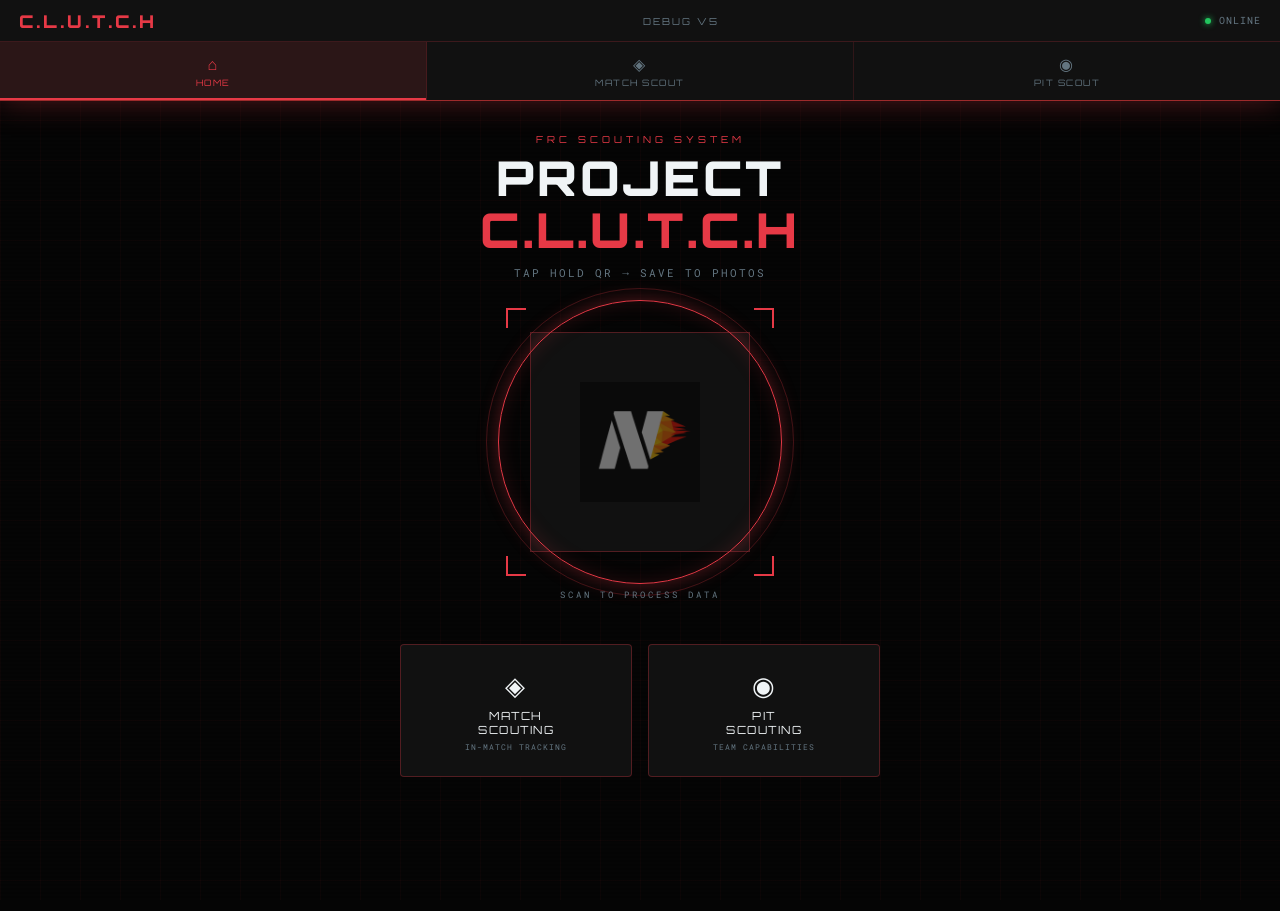
==== commit 4befeec8: "Update print statement from 'Hello' to 'Goodbye'" ====
--- a/index.html
+++ b/index.html
@@ -8,306 +8,694 @@
   <link rel="icon" href="icons/Nitro-Icon.png" />
   <link rel="apple-touch-icon" href="icons/Nitro-Icon.png" />
   <link rel="mask-icon" href="icons/Nitro-Icon.png" color="#000000" />
-  <link href="https://fonts.googleapis.com/css2?family=Orbitron:wght@500;700&family=Roboto+Mono:wght@400;500&display=swap" rel="stylesheet">
+  <link href="https://fonts.googleapis.com/css2?family=Orbitron:wght@400;500;700;900&family=Roboto+Mono:wght@300;400;500&display=swap" rel="stylesheet">
 
   <style>
-    /* ── SHARED TOKENS ── */
+    /* ── TOKENS ── */
     :root {
-      --primary-bg:     #0a0a0a;
-      --secondary-bg:   #1a1a1a;
-      --accent-red:     #e63946;
-      --accent-dark-red:#9e2a2b;
-      --text-primary:   #f1faee;
-      --text-secondary: #a8dadc;
-      --accent-blue:    #457b9d;
-      --accent-dark-blue:#1d3557;
-    }
-
-    * { box-sizing: border-box; }
+      --void:        #050505;
+      --surface:     #111111;
+      --surface2:    #1a1a1a;
+      --surface3:    #222222;
+      --red:         #e63946;
+      --red-hot:     #ff4d5a;
+      --red-dim:     #9e2a2b;
+      --red-deep:    #2a0608;
+      --data:        #c0ccd4;
+      --data-dim:    #637580;
+      --white:       #f0f4f6;
+      --blue-accent: #1d7fa0;
+      --glow-red:    rgba(230,57,70,0.35);
+      --glow-red-sm: rgba(230,57,70,0.15);
+    }
+
+    *, *::before, *::after { box-sizing: border-box; margin: 0; padding: 0; }
+
+    html { height: 100%; }
 
     body {
-      margin: 0; padding: 0;
       font-family: 'Roboto Mono', monospace;
-      background-color: var(--primary-bg);
-      color: var(--text-primary);
+      background: var(--void);
+      color: var(--white);
       min-height: 100vh;
       display: flex;
       flex-direction: column;
       align-items: center;
-      background-image: radial-gradient(circle at 10% 20%, rgba(230,57,70,0.1) 0%, rgba(10,10,10,1) 90%);
       overflow-x: hidden;
+      position: relative;
+    }
+
+    /* ── GRID BACKGROUND ── */
+    body::before {
+      content: '';
+      position: fixed;
+      inset: 0;
+      background-image:
+        linear-gradient(rgba(230,57,70,0.04) 1px, transparent 1px),
+        linear-gradient(90deg, rgba(230,57,70,0.04) 1px, transparent 1px);
+      background-size: 40px 40px;
+      pointer-events: none;
+      z-index: 0;
+    }
+
+    /* ── SCANLINE OVERLAY ── */
+    body::after {
+      content: '';
+      position: fixed;
+      inset: 0;
+      background: repeating-linear-gradient(
+        0deg,
+        transparent,
+        transparent 2px,
+        rgba(0,0,0,0.08) 2px,
+        rgba(0,0,0,0.08) 4px
+      );
+      pointer-events: none;
+      z-index: 0;
+    }
+
+    /* ── HUD HEADER ── */
+    .hud-header {
+      width: 100%;
+      position: relative;
+      z-index: 10;
+      background: var(--surface);
+      border-bottom: 1px solid var(--red-dim);
+      box-shadow: 0 0 30px var(--glow-red);
+    }
+
+    .hud-title-bar {
+      display: flex;
+      align-items: center;
+      justify-content: space-between;
+      padding: 0.6rem 1.2rem;
+      border-bottom: 1px solid rgba(230,57,70,0.2);
+    }
+
+    .hud-logo {
+      font-family: 'Orbitron', sans-serif;
+      font-weight: 900;
+      font-size: 1.1rem;
+      color: var(--red);
+      letter-spacing: 3px;
+      text-transform: uppercase;
+    }
+
+    .hud-badge {
+      font-size: 0.6rem;
+      color: var(--data-dim);
+      letter-spacing: 2px;
+      text-transform: uppercase;
+      font-family: 'Orbitron', sans-serif;
+    }
+
+    .hud-status {
+      display: flex;
+      align-items: center;
+      gap: 0.5rem;
+      font-size: 0.6rem;
+      color: var(--data-dim);
+      letter-spacing: 1px;
+    }
+
+    .status-dot {
+      width: 6px;
+      height: 6px;
+      border-radius: 50%;
+      background: #22c55e;
+      box-shadow: 0 0 6px #22c55e;
+      animation: pulse-green 2s infinite;
+    }
+
+    @keyframes pulse-green {
+      0%, 100% { opacity: 1; }
+      50%       { opacity: 0.4; }
     }
 
     /* ── NAV TABS ── */
     .nav-tabs {
       display: flex;
       width: 100%;
-      max-width: 800px;
-      margin: 1rem auto 0;
-      gap: 4px;
-      padding: 0 1rem;
-    }
+    }
+
     .nav-tab {
       flex: 1;
-      padding: 10px 8px;
-      background: var(--secondary-bg);
-      color: var(--text-secondary);
-      border: 1px solid rgba(230,57,70,0.3);
-      border-bottom: none;
-      border-radius: 6px 6px 0 0;
+      padding: 0.75rem 0.5rem;
+      background: transparent;
+      color: var(--data-dim);
+      border: none;
+      border-right: 1px solid rgba(230,57,70,0.15);
       font-family: 'Orbitron', sans-serif;
-      font-size: 0.65rem;
-      letter-spacing: 0.5px;
+      font-size: 0.55rem;
+      letter-spacing: 1.5px;
       text-transform: uppercase;
       cursor: pointer;
-      transition: 0.2s;
+      transition: all 0.2s;
+      position: relative;
+      overflow: hidden;
+    }
+
+    .nav-tab:last-child { border-right: none; }
+
+    .nav-tab::after {
+      content: '';
+      position: absolute;
+      bottom: 0; left: 0; right: 0;
+      height: 2px;
+      background: var(--red);
+      transform: scaleX(0);
+      transition: transform 0.25s ease;
+    }
+
+    .nav-tab:hover { color: var(--white); background: rgba(230,57,70,0.08); }
+    .nav-tab.active { color: var(--red); background: rgba(230,57,70,0.12); }
+    .nav-tab.active::after { transform: scaleX(1); }
+
+    .nav-tab .tab-icon {
+      display: block;
+      font-size: 1rem;
+      margin-bottom: 3px;
+    }
+
+    /* ── PAGES ── */
+    .page { display: none; width: 100%; position: relative; z-index: 1; }
+    .page.active { display: block; }
+
+    /* ════════════════════
+       HOME PAGE
+    ════════════════════ */
+    #page-home {
+      display: none;
+      flex-direction: column;
+      align-items: center;
+      padding: 2rem 1rem 3rem;
+      min-height: calc(100vh - 90px);
+    }
+    #page-home.active { display: flex; }
+
+    .home-eyebrow {
+      font-family: 'Orbitron', sans-serif;
+      font-size: 0.6rem;
+      color: var(--red);
+      letter-spacing: 4px;
+      text-transform: uppercase;
+      margin-bottom: 0.4rem;
+    }
+
+    .home-title {
+      font-family: 'Orbitron', sans-serif;
+      font-weight: 900;
+      font-size: clamp(1.8rem, 5vw, 3rem);
+      color: var(--white);
+      text-transform: uppercase;
+      letter-spacing: 3px;
       text-align: center;
-    }
-    .nav-tab:hover  { background: rgba(230,57,70,0.1); color: var(--text-primary); }
-    .nav-tab.active { background: var(--secondary-bg); color: var(--accent-red); border-color: var(--accent-red); }
-
-    /* ── PAGE PANELS ── */
-    .page { display: none; width: 100%; }
-    .page.active { display: block; }
-
-    /* ── HOME PAGE ── */
-    #page-home .container {
-      text-align: center;
-      width: 90%;
-      max-width: 800px;
-      margin: 0 auto 2rem;
-      padding: 2rem;
-      border: 1px solid var(--accent-red);
-      border-radius: 0 0 8px 8px;
-      box-shadow: 0 0 20px rgba(230,57,70,0.3);
-      background-color: var(--secondary-bg);
-    }
-    #page-home h1 {
+      line-height: 1.1;
+    }
+
+    .home-title span { color: var(--red); }
+
+    .home-sub {
+      font-size: 0.7rem;
+      color: var(--data-dim);
+      letter-spacing: 2px;
+      margin-top: 0.5rem;
+      text-transform: uppercase;
+    }
+
+    /* QR Display */
+    .qr-stage {
+      position: relative;
+      display: flex;
+      align-items: center;
+      justify-content: center;
+      width: 260px;
+      height: 260px;
+      margin: 2rem auto;
+    }
+
+    .qr-ring {
+      position: absolute;
+      inset: -12px;
+      border-radius: 50%;
+      border: 1.5px solid var(--red);
+      box-shadow: 0 0 20px var(--glow-red), inset 0 0 20px var(--glow-red-sm);
+      animation: ring-pulse 3s ease-in-out infinite;
+    }
+
+    .qr-ring-inner {
+      position: absolute;
+      inset: -24px;
+      border-radius: 50%;
+      border: 1px solid rgba(230,57,70,0.25);
+      animation: ring-pulse 3s ease-in-out infinite 0.5s;
+    }
+
+    @keyframes ring-pulse {
+      0%, 100% { opacity: 1; transform: scale(1); }
+      50%       { opacity: 0.5; transform: scale(1.02); }
+    }
+
+    /* Corner brackets */
+    .qr-corner {
+      position: absolute;
+      width: 20px;
+      height: 20px;
+      border-color: var(--red);
+      border-style: solid;
+    }
+    .qr-corner.tl { top: -4px; left: -4px; border-width: 2px 0 0 2px; }
+    .qr-corner.tr { top: -4px; right: -4px; border-width: 2px 2px 0 0; }
+    .qr-corner.bl { bottom: -4px; left: -4px; border-width: 0 0 2px 2px; }
+    .qr-corner.br { bottom: -4px; right: -4px; border-width: 0 2px 2px 0; }
+
+    .qr-inner {
+      width: 220px;
+      height: 220px;
+      background: var(--surface);
+      border: 1px solid rgba(230,57,70,0.3);
+      display: flex;
+      align-items: center;
+      justify-content: center;
+      overflow: hidden;
+    }
+
+    #qrcode { width: 100%; height: 100%; }
+    #qrcode svg, #qrcode canvas { width: 100% !important; height: 100% !important; }
+
+    #caldruki img { width: 120px; opacity: 0.4; }
+
+    .qr-label {
+      position: absolute;
+      bottom: -28px;
+      left: 50%;
+      transform: translateX(-50%);
+      font-size: 0.55rem;
+      color: var(--data-dim);
+      letter-spacing: 3px;
+      text-transform: uppercase;
+      white-space: nowrap;
+    }
+
+    /* Nav Buttons */
+    .home-nav-grid {
+      display: grid;
+      grid-template-columns: 1fr 1fr;
+      gap: 1rem;
+      width: 100%;
+      max-width: 480px;
+      margin: 2.5rem auto 0;
+    }
+
+    .home-nav-btn {
+      position: relative;
+      padding: 1.5rem 1rem;
+      background: var(--surface);
+      border: 1px solid rgba(230,57,70,0.3);
+      border-radius: 4px;
+      color: var(--white);
+      font-family: 'Orbitron', sans-serif;
+      font-size: 0.7rem;
+      letter-spacing: 1.5px;
+      text-transform: uppercase;
+      cursor: pointer;
+      transition: all 0.25s;
+      overflow: hidden;
+    }
+
+    .home-nav-btn::before {
+      content: '';
+      position: absolute;
+      inset: 0;
+      background: linear-gradient(135deg, var(--red) 0%, transparent 60%);
+      opacity: 0;
+      transition: opacity 0.25s;
+    }
+
+    .home-nav-btn:hover { border-color: var(--red); transform: translateY(-2px); box-shadow: 0 8px 24px var(--glow-red); }
+    .home-nav-btn:hover::before { opacity: 0.15; }
+    .home-nav-btn:active { transform: translateY(0); }
+
+    .home-nav-btn .btn-icon {
+      display: block;
+      font-size: 1.6rem;
+      margin-bottom: 0.5rem;
+    }
+
+    .home-nav-btn .btn-sublabel {
+      display: block;
+      font-size: 0.5rem;
+      color: var(--data-dim);
+      margin-top: 0.3rem;
+      font-family: 'Roboto Mono', monospace;
+      letter-spacing: 1px;
+    }
+
+    .qr-fallback {
+      width: 100%;
+      max-width: 480px;
+      margin: 1rem auto 0;
+      background: var(--surface2);
+      border: 1px solid rgba(230,57,70,0.2);
+      border-radius: 4px;
+      padding: 1rem;
+      font-size: 0.7rem;
+      color: var(--data-dim);
+    }
+    .qr-fallback .fallback-title {
+      color: var(--red);
+      font-family: 'Orbitron', sans-serif;
+      font-size: 0.55rem;
+      letter-spacing: 2px;
+      text-transform: uppercase;
+      margin-bottom: 0.6rem;
+    }
+    #qrData { overflow-wrap: anywhere; word-break: break-word; }
+    #qrData div { padding: 2px 0; border-bottom: 1px solid rgba(255,255,255,0.04); }
+
+    /* ════════════════════
+       FORM PAGES
+    ════════════════════ */
+    .form-page { padding: 0 0 4rem; }
+
+    .form-hero {
+      padding: 1.5rem 1.2rem 1rem;
+      border-bottom: 1px solid rgba(230,57,70,0.2);
+      background: var(--surface);
+      position: sticky;
+      top: 0;
+      z-index: 5;
+    }
+
+    .form-hero h1 {
+      font-family: 'Orbitron', sans-serif;
+      font-weight: 900;
+      font-size: clamp(1rem, 3.5vw, 1.6rem);
+      color: var(--red);
+      text-transform: uppercase;
+      letter-spacing: 2px;
+    }
+
+    .form-hero .hero-meta {
+      font-size: 0.6rem;
+      color: var(--data-dim);
+      letter-spacing: 2px;
+      margin-top: 0.2rem;
+    }
+
+    .form-body {
+      max-width: 680px;
+      margin: 0 auto;
+      padding: 1.2rem 1rem;
+    }
+
+    /* SECTION MODULE */
+    .module {
+      margin-bottom: 1.2rem;
+      background: var(--surface);
+      border: 1px solid rgba(230,57,70,0.18);
+      border-radius: 4px;
+      overflow: hidden;
+    }
+
+    .module-header {
+      display: flex;
+      align-items: center;
+      gap: 0.8rem;
+      padding: 0.8rem 1rem;
+      background: var(--surface2);
+      border-bottom: 1px solid rgba(230,57,70,0.18);
+    }
+
+    .module-number {
+      font-family: 'Orbitron', sans-serif;
+      font-size: 0.55rem;
+      color: var(--red);
+      letter-spacing: 1px;
+      opacity: 0.7;
+    }
+
+    .module-title {
       font-family: 'Orbitron', sans-serif;
       font-weight: 700;
-      font-size: 2.5rem;
-      margin-bottom: 1.5rem;
-      color: var(--accent-red);
+      font-size: 0.85rem;
+      color: var(--white);
       text-transform: uppercase;
       letter-spacing: 2px;
     }
-    #page-home h3 { color: var(--text-secondary); font-family: 'Orbitron', sans-serif; }
-    #page-home p  { color: var(--text-secondary); }
-
-    .scouting-options {
-      display: flex;
-      justify-content: center;
-      gap: 2rem;
-      margin-top: 2rem;
-      flex-wrap: wrap;
-    }
-    .scout-btn, .analysis-btn, .data-analysis-btn {
-      background-color: var(--primary-bg);
-      color: var(--text-primary);
-      border-radius: 6px;
-      padding: 1.5rem 2.5rem;
+
+    .module-body { padding: 1rem; display: flex; flex-direction: column; gap: 0.8rem; }
+
+    /* FIELD ROWS */
+    .field {
+      display: flex;
+      flex-direction: column;
+      gap: 0.4rem;
+    }
+
+    .field-label {
+      font-size: 0.65rem;
+      color: var(--data-dim);
+      letter-spacing: 1.5px;
+      text-transform: uppercase;
       font-family: 'Orbitron', sans-serif;
-      font-size: 1.2rem;
-      cursor: pointer;
-      transition: all 0.3s ease;
+    }
+
+    /* INPUTS */
+    .form-input {
       width: 100%;
-      max-width: 300px;
-      text-transform: uppercase;
-      letter-spacing: 1px;
-      box-shadow: 0 4px 6px rgba(0,0,0,0.3);
-    }
-    .scout-btn { border: 2px solid var(--accent-red); }
-    .scout-btn:hover { background-color: var(--accent-red); color: var(--text-primary); transform: translateY(-3px); box-shadow: 0 6px 12px rgba(230,57,70,0.4); }
-    .scout-btn:active { transform: translateY(1px); background-color: var(--accent-dark-red); }
-    .analysis-btn { border: 2px solid var(--accent-blue); }
-    .analysis-btn:hover { background-color: var(--accent-blue); color: var(--text-primary); transform: translateY(-3px); }
-    .analysis-btn:active { transform: translateY(1px); background-color: var(--accent-dark-blue); }
-
-    .rapper {
-      max-width: 100%;
-      display: block;
-      background: rgba(10,10,10,0.5);
-      margin-top: 25px;
-      padding: 0.5rem 0.8rem;
-      border-radius: 5px;
+      padding: 0.6rem 0.8rem;
+      background: var(--void);
       border: 1px solid rgba(230,57,70,0.3);
-      margin-bottom: 10px;
-    }
-    #qrData { overflow-wrap: anywhere; word-break: break-word; }
-
-    #qrcode { margin: 1rem auto; }
-    #caldruki { margin: 1rem auto; }
-
-    /* ── SHARED FORM STYLES (match + pit) ── */
-    .form-page .container {
-      width: 90%;
-      max-width: 800px;
-      padding: 1rem 1.2rem;
-      border: 1px solid var(--accent-red);
-      border-radius: 0 0 6px 6px;
-      box-shadow: 0 0 12px rgba(230,57,70,0.25);
-      background: var(--secondary-bg);
-      margin: 0 auto 1.2rem;
-    }
-    .form-page h1, .form-page h2, .form-page h3 {
-      font-family: 'Orbitron', sans-serif;
-      color: var(--accent-red);
-      margin: 0.6rem 0;
-    }
-    .form-page h1 { font-size: 2rem; letter-spacing: 1px; text-transform: uppercase; text-align: center; }
-    .form-page h2 { font-size: 1.4rem; border-bottom: 2px solid var(--accent-red); padding-bottom: 0.3rem; }
-    .form-page h3 { font-size: 1.1rem; color: var(--text-secondary); }
-
-    .form-page .section {
-      margin-bottom: 2rem;
-      background: rgba(26,26,26,0.7);
-      padding: 1rem;
-      border-radius: 5px;
-      border-left: 3px solid var(--accent-red);
-    }
-
-    .form-page .option-group {
-      margin-bottom: 1rem;
-      background: rgba(10,10,10,0.5);
-      padding: 0.7rem;
-      border-radius: 5px;
-      border: 1px solid rgba(230,57,70,0.3);
-    }
-    .form-page .option-group > label,
-    .form-page .form-group > label {
-      display: block;
-      margin-bottom: 0.4rem;
-      font-weight: 500;
-    }
-
-    .form-page .radio-options { display: flex; flex-direction: column; gap: 0.3rem; }
-    .form-page .radio-options label { display: block; cursor: pointer; }
-    .form-page .radio-options label:hover { background: rgba(69,123,157,0.25); }
-    .form-page .radio-options input[type="radio"] { margin-right: 0.3rem; }
-
-    .form-page input[type="text"],
-    .form-page input[type="number"],
-    .form-page select {
-      width: 100%;
-      padding: 0.6rem;
-      margin-bottom: 0.7rem;
-      background: var(--primary-bg);
-      border: 1px solid var(--accent-red);
-      border-radius: 4px;
-      color: var(--text-primary);
+      border-radius: 3px;
+      color: var(--white);
       font-size: 0.9rem;
       font-family: 'Roboto Mono', monospace;
-    }
-    .form-page select { appearance: none; }
-    .form-page input[type="checkbox"] { margin-right: 0.4rem; transform: scale(1.1); }
-
-    .form-page .counter {
-      display: flex;
-      flex-direction: row;
-      flex-wrap: nowrap;
+      transition: border-color 0.2s;
+      -webkit-appearance: none;
+      appearance: none;
+    }
+    .form-input:focus { outline: none; border-color: var(--red); box-shadow: 0 0 0 2px var(--glow-red-sm); }
+    .form-input::placeholder { color: var(--data-dim); opacity: 0.5; }
+
+    select.form-input {
+      background-image: url("data:image/svg+xml,%3Csvg xmlns='http://www.w3.org/2000/svg' width='12' height='8' viewBox='0 0 12 8'%3E%3Cpath fill='%23e63946' d='M6 8L0 0h12z'/%3E%3C/svg%3E");
+      background-repeat: no-repeat;
+      background-position: right 0.8rem center;
+      padding-right: 2rem;
+      cursor: pointer;
+    }
+
+    /* COUNTER */
+    .counter-row {
+      display: flex;
       align-items: center;
-      justify-content: flex-start;
-      gap: 5px;
-      background: rgba(10,10,10,0.5);
+      gap: 0.6rem;
+      background: var(--void);
+      border: 1px solid rgba(230,57,70,0.3);
+      border-radius: 3px;
       padding: 0.5rem 0.8rem;
-      border-radius: 5px;
+    }
+
+    .counter-label {
+      flex: 1;
+      font-size: 0.75rem;
+      color: var(--data);
+    }
+
+    .counter-val {
+      width: 48px;
+      text-align: center;
+      background: transparent;
+      border: none;
+      color: var(--white);
+      font-family: 'Orbitron', sans-serif;
+      font-size: 1rem;
+      font-weight: 700;
+    }
+    .counter-val:focus { outline: none; }
+
+    .counter-btn {
+      width: 28px;
+      height: 28px;
+      border-radius: 3px;
+      background: var(--surface2);
       border: 1px solid rgba(230,57,70,0.3);
-      margin-bottom: 10px;
-    }
-    .form-page .counter label { font-weight: 500; width: auto; margin-right: 10px; flex-shrink: 0; }
-    .form-page .counter input {
-      width: 50px;
-      flex-shrink: 0;
+      color: var(--red);
+      font-size: 1.1rem;
+      line-height: 1;
+      cursor: pointer;
+      transition: all 0.15s;
+      display: flex;
+      align-items: center;
+      justify-content: center;
+      padding: 0;
+      font-family: 'Roboto Mono', monospace;
+    }
+    .counter-btn:hover { background: var(--red); color: #000; border-color: var(--red); transform: none; }
+    .counter-btn:active { background: var(--red-dim); transform: none; }
+
+    /* RADIO GROUP */
+    .radio-grid {
+      display: flex;
+      flex-direction: column;
+      gap: 0.35rem;
+    }
+
+    .radio-option {
+      display: flex;
+      align-items: center;
+      gap: 0.7rem;
+      padding: 0.5rem 0.8rem;
+      background: var(--void);
+      border: 1px solid transparent;
+      border-radius: 3px;
+      cursor: pointer;
+      transition: all 0.15s;
+      font-size: 0.8rem;
+      color: var(--data);
+    }
+    .radio-option:hover { border-color: rgba(230,57,70,0.3); color: var(--white); }
+    .radio-option input[type="radio"] { accent-color: var(--red); width: 14px; height: 14px; flex-shrink: 0; }
+
+    /* CHECKBOX GROUP */
+    .checkbox-grid {
+      display: flex;
+      flex-direction: column;
+      gap: 0.35rem;
+    }
+    .checkbox-option {
+      display: flex;
+      align-items: center;
+      gap: 0.7rem;
+      padding: 0.5rem 0.8rem;
+      background: var(--void);
+      border: 1px solid transparent;
+      border-radius: 3px;
+      cursor: pointer;
+      transition: all 0.15s;
+      font-size: 0.8rem;
+      color: var(--data);
+    }
+    .checkbox-option:hover { border-color: rgba(230,57,70,0.3); color: var(--white); }
+    .checkbox-option input[type="checkbox"] { accent-color: var(--red); width: 14px; height: 14px; flex-shrink: 0; }
+
+    .radio-row {
+      display: flex;
+      flex-wrap: wrap;
+      gap: 0.4rem;
+    }
+    .radio-row .radio-option {
+      flex: 1;
+      min-width: 100px;
+      justify-content: center;
       text-align: center;
-      padding: 0.3rem 0;
-      background: var(--primary-bg);
-      border: 1px solid var(--accent-red);
+    }
+
+    /* SUBMIT BUTTON */
+    .submit-btn {
+      width: 100%;
+      padding: 1rem;
+      background: var(--red);
+      color: var(--void);
+      border: none;
       border-radius: 4px;
-      color: var(--text-primary);
-      font-size: 0.9rem;
-      margin: 0 !important;
-    }
-
-    .form-page .extra-notes, .form-page .name {
-      display: block;
-      background: rgba(10,10,10,0.5);
-      padding: 0.5rem 0.8rem;
-      border-radius: 5px;
-      border: 1px solid rgba(230,57,70,0.3);
-      margin-bottom: 10px;
-    }
-
-    .form-page .checkbox-row { display: block; }
-
-    /* ── BUTTONS (global) ── */
-    button {
-      padding: 8px 16px;
-      background: #e63946;
-      color: #000;
-      border: none;
-      border-radius: 6px;
-      font-size: 16px;
+      font-family: 'Orbitron', sans-serif;
+      font-weight: 700;
+      font-size: 0.85rem;
+      letter-spacing: 3px;
+      text-transform: uppercase;
       cursor: pointer;
-      transition: 0.2s;
-      font-family: 'Roboto Mono', monospace;
-    }
-    button:hover   { background: #9e2a2b; transform: translateY(-1px); }
-    button:active  { transform: translateY(0); background: #5c0202; }
-
-    .form-page .counter button {
-      flex-shrink: 0;
-      width: 30px; height: 30px;
-      font-size: 16px;
-      display: flex; align-items: center; justify-content: center;
-    }
-
-    /* ── PIT-SPECIFIC ── */
-    #page-pit .form-group input { font-weight: 500; min-width: 120px; max-width: 730px; }
-
-    @media (max-width: 600px) {
-      .nav-tab { font-size: 0.55rem; padding: 8px 4px; }
-      .form-page .container { padding: 1rem; }
-      .form-page h1 { font-size: 1.6rem; }
-      .form-page h2 { font-size: 1.3rem; }
-      .form-page .counter { flex-direction: column; align-items: flex-start; }
-      .form-page .counter label { margin-bottom: 0.3rem; }
-      #page-home h1 { font-size: 2rem; }
-      .scouting-options { flex-direction: column; gap: 1rem; align-items: center; }
-      .scout-btn, .analysis-btn { padding: 1rem 1.5rem; font-size: 1rem; }
+      transition: all 0.2s;
+      margin-top: 0.4rem;
+      box-shadow: 0 4px 20px var(--glow-red);
+    }
+    .submit-btn:hover { background: var(--red-hot); transform: translateY(-1px); box-shadow: 0 8px 30px var(--glow-red); }
+    .submit-btn:active { transform: translateY(0); background: var(--red-dim); }
+
+    /* HINT TEXT */
+    .field-hint {
+      font-size: 0.6rem;
+      color: var(--data-dim);
+      letter-spacing: 0.5px;
+      font-style: italic;
+    }
+
+    /* ── RESPONSIVE ── */
+    @media (max-width: 480px) {
+      .home-nav-grid { grid-template-columns: 1fr 1fr; gap: 0.7rem; }
+      .radio-row .radio-option { min-width: 80px; font-size: 0.72rem; }
+      .form-hero h1 { font-size: 1rem; }
+      .module-title { font-size: 0.75rem; }
     }
   </style>
 </head>
 <body>
 
-  <!-- ── NAVIGATION TABS ── -->
-  <nav class="nav-tabs">
-    <button class="nav-tab active" onclick="showPage('home')">Home</button>
-    <button class="nav-tab"        onclick="showPage('match')">Match Scouting</button>
-    <button class="nav-tab"        onclick="showPage('pit')">Pit Scouting</button>
-  </nav>
+  <!-- ── HUD HEADER ── -->
+  <header class="hud-header">
+    <div class="hud-title-bar">
+      <div class="hud-logo">C.L.U.T.C.H</div>
+      <div class="hud-badge">Debug V5</div>
+      <div class="hud-status">
+        <span class="status-dot"></span>
+        <span>ONLINE</span>
+      </div>
+    </div>
+    <nav class="nav-tabs">
+      <button class="nav-tab active" onclick="showPage('home')">
+        <span class="tab-icon">⌂</span>Home
+      </button>
+      <button class="nav-tab" onclick="showPage('match')">
+        <span class="tab-icon">◈</span>Match Scout
+      </button>
+      <button class="nav-tab" onclick="showPage('pit')">
+        <span class="tab-icon">◉</span>Pit Scout
+      </button>
+    </nav>
+  </header>
 
   <!-- ════════════════════════════════
        HOME PAGE
   ════════════════════════════════ -->
   <div id="page-home" class="page active">
-    <div class="container">
-      <h1>PROJECT CLUTCH PWA</h1>
-      <h3>Debug V5</h3>
-      <p>Hold your finger on the QR code<br>tap "Save to Photo Library."</p>
-
-      <div id="qrcode"></div>
-      <div id="caldruki">
-        <img src="icons/Nitro-Icon.png" width="200" />
-      </div>
-
-      <div class="scouting-options">
-        <button class="scout-btn" onclick="showPage('match')">Match Scouting</button>
-        <button class="scout-btn" onclick="showPage('pit')">Pit Scouting</button>
-      </div>
-
-      <div class="rapper" id="noshow" style="display:none;">
-        <p>User data (if QR fails to load): <span id="qrData"></span></p>
-      </div>
+    <div class="home-eyebrow">FRC Scouting System</div>
+    <h1 class="home-title">Project<br><span>C.L.U.T.C.H</span></h1>
+    <p class="home-sub">Tap hold QR → Save to Photos</p>
+
+    <!-- QR Centered Stage -->
+    <div class="qr-stage">
+      <div class="qr-ring"></div>
+      <div class="qr-ring-inner"></div>
+      <div class="qr-corner tl"></div>
+      <div class="qr-corner tr"></div>
+      <div class="qr-corner bl"></div>
+      <div class="qr-corner br"></div>
+      <div class="qr-inner">
+        <div id="qrcode"></div>
+        <div id="caldruki">
+          <img src="icons/Nitro-Icon.png" />
+        </div>
+      </div>
+      <div class="qr-label">Scan to Process Data</div>
+    </div>
+
+    <div class="home-nav-grid">
+      <button class="home-nav-btn" onclick="showPage('match')">
+        <span class="btn-icon">◈</span>
+        Match<br>Scouting
+        <span class="btn-sublabel">In-match tracking</span>
+      </button>
+      <button class="home-nav-btn" onclick="showPage('pit')">
+        <span class="btn-icon">◉</span>
+        Pit<br>Scouting
+        <span class="btn-sublabel">Team capabilities</span>
+      </button>
+    </div>
+
+    <div class="qr-fallback" id="noshow" style="display:none;">
+      <div class="fallback-title">// Raw Data Output</div>
+      <div id="qrData"></div>
     </div>
   </div>
 
@@ -315,335 +703,443 @@
        MATCH SCOUTING PAGE
   ════════════════════════════════ -->
   <div id="page-match" class="page form-page">
-    <div class="container">
-      <h1>Match Scouting Submission</h1>
-      <form id="matchData">
-
-        <!-- PREGAME -->
-        <div class="section">
-          <h2>Pregame</h2>
-          <div class="counter">
-            <label>Match Type:</label>
-            <div class="radio-options" style="flex-direction:row;gap:0.8rem;flex-wrap:wrap;">
-              <label><input type="radio" name="match_type" value="practice" required>Practice</label>
-              <label><input type="radio" name="match_type" value="qual" required>Qualification</label>
-              <label><input type="radio" name="match_type" value="final" required>Final</label>
-            </div>
-          </div>
-          <div class="counter">
-            <label for="match_number">Match Number:</label>
-            <input type="number" id="match_number" name="match_number" value="0" min="0" required>
-          </div>
-          <div class="counter">
-            <label for="team_number">Team Number:</label>
-            <input type="number" id="team_number" name="team_number" value="0" min="0" required>
-          </div>
-          <div class="name">
-            <label for="scouter_initials">Scouter Initials:</label>
-            <input type="text" id="scouter_initials" name="scouter_initials" required>
-          </div>
-        </div>
-
-        <!-- AUTO -->
-        <div class="section">
-          <h2>Auto</h2>
-          <h3>Auto Scoring</h3>
-          <div class="counter">
-            <label for="fuel_made_auto">Fuel made:</label>
-            <button type="button" onclick="decrement('fuel_made_auto')">-</button>
-            <input type="number" id="fuel_made_auto" name="fuel_made_auto" value="0" required>
-            <button type="button" onclick="increment('fuel_made_auto')">+</button>
-          </div>
-          <div class="counter">
-            <label for="fuel_missed_auto">Fuel missed:</label>
-            <button type="button" onclick="decrement('fuel_missed_auto')">-</button>
-            <input type="number" id="fuel_missed_auto" name="fuel_missed_auto" value="0" required>
-            <button type="button" onclick="increment('fuel_missed_auto')">+</button>
-          </div>
-
-          <h3>Auto Climbing</h3>
-          <div class="option-group">
-            <div class="radio-options">
-              <label>Does the robot climb?</label>
-              <label><input type="radio" name="auto_climb" value="yesauto_climb">Yes (L1)</label>
-              <label><input type="radio" name="auto_climb" value="noauto_climb">No</label>
-            </div>
-          </div>
-
-          <h3>Auto Intake</h3>
-          <div class="option-group">
-            <label>Where does the robot intake fuel?</label>
-            <div class="checkbox-row">
-              <label><input type="checkbox" name="no_intake" value="no_intake">Did not intake</label>
-              <label><input type="checkbox" name="depot" value="fuel">Depot</label>
-              <label><input type="checkbox" name="neutral_zone" value="neutral_zone">Neutral zone</label>
-              <label><input type="checkbox" name="human_station" value="human_station">Human station</label>
-            </div>
-          </div>
-        </div>
-
-        <!-- TELEOP -->
-        <div class="section">
-          <h2>Teleop</h2>
-          <h3>Teleop Scoring</h3>
-          <div class="counter">
-            <label for="fuel_made">Fuel made:</label>
-            <button type="button" onclick="decrement('fuel_made')">-</button>
-            <input type="number" id="fuel_made" name="fuel_made" value="0" min="0" required>
-            <button type="button" onclick="increment('fuel_made')">+</button>
-          </div>
-          <div class="counter">
-            <label for="fuel_missed">Fuel missed:</label>
-            <button type="button" onclick="decrement('fuel_missed')">-</button>
-            <input type="number" id="fuel_missed" name="fuel_missed" value="0" min="0" required>
-            <button type="button" onclick="increment('fuel_missed')">+</button>
-          </div>
-
-          <h3>Active Strategy</h3>
-          <div class="option-group">
-            <label>Active Strategy:</label>
-            <div class="radio-options">
-              <label><input type="radio" name="active_strat" value="none" required> No Strategy</label>
-              <label><input type="radio" name="active_strat" value="shoot" required> Shoots</label>
-              <label><input type="radio" name="active_strat" value="inbound" required> Inbounds</label>
-              <label><input type="radio" name="active_strat" value="defend" required> Defends</label>
-            </div>
-          </div>
-
-          <h3>Inactive Strategy</h3>
-          <div class="option-group">
-            <label>Inactive Strategy:</label>
-            <div class="radio-options">
-              <label><input type="radio" name="inactive_strat" value="none" required> No Strategy</label>
-              <label><input type="radio" name="inactive_strat" value="shoot" required> Shoots</label>
-              <label><input type="radio" name="inactive_strat" value="inbound" required> Inbounds</label>
-              <label><input type="radio" name="inactive_strat" value="defend" required> Defends</label>
-            </div>
-          </div>
-        </div>
-
-        <!-- DEFENCE -->
-        <div class="section">
-          <h2>Defence</h2>
-          <div class="option-group">
-            <label>Method of Defending:</label>
-            <div class="radio-options">
-              <label><input type="radio" name="defense_method" value="none" required> None</label>
-              <label><input type="radio" name="defense_method" value="blocking" required> Blocking trench/bump</label>
-              <label><input type="radio" name="defense_method" value="disrupting" required> Disrupting source</label>
-              <label><input type="radio" name="defense_method" value="dealigns" required> Dealigns Shooters</label>
-            </div>
-          </div>
-        </div>
-
-        <!-- ENDGAME -->
-        <div class="section">
-          <h2>Endgame</h2>
-          <div class="option-group">
-            <label>Endgame Type:</label>
-            <div class="radio-options">
-              <label><input type="radio" name="endgame_type" value="none" required> No Endgame</label>
-              <label><input type="radio" name="endgame_type" value="l1_climb" required> L1 Climb</label>
-              <label><input type="radio" name="endgame_type" value="l2_climb" required> L2 Climb</label>
-              <label><input type="radio" name="endgame_type" value="l3_climb" required> L3 Climb</label>
-              <label><input type="radio" name="endgame_type" value="failed_climb" required> Failed Climb</label>
-            </div>
-          </div>
-        </div>
-
-        <!-- MISC -->
-        <div class="section">
-          <h2>Misc</h2>
-          <div class="option-group">
-            <label>Is the robot disabled?</label>
-            <div class="radio-options">
-              <label><input type="radio" name="is_disabled" value="no" required> No</label>
-              <label><input type="radio" name="is_disabled" value="yes" required> Yes</label>
-            </div>
-          </div>
-          <div class="option-group">
-            <label>Is the robot tipped?</label>
-            <div class="radio-options">
-              <label><input type="radio" name="tipped" value="no" required> No</label>
-              <label><input type="radio" name="tipped" value="yes" required> Yes</label>
-            </div>
-          </div>
-          <div class="counter">
-            <label for="penalty_amount">Penalty Amount:</label>
-            <button type="button" onclick="decrement('penalty_amount')">-</button>
-            <input type="number" id="penalty_amount" name="penalty_amount" value="0" min="0" required>
-            <button type="button" onclick="increment('penalty_amount')">+</button>
-          </div>
-          <div class="extra-notes">
-            <label>Any USEFUL extra notes?</label>
-            <input type="text" id="extra_notes" name="extra_notes" placeholder="eg. Fast cycle times but frequently gets stuck on fuel.">
-          </div>
-          <button type="submit">Submit Data</button>
-        </div>
-
-      </form>
+    <div class="form-hero">
+      <h1>Match Scouting</h1>
+      <div class="hero-meta">// Data Capture · In-Match Performance</div>
     </div>
+    <form id="matchData" class="form-body">
+
+      <!-- PREGAME -->
+      <div class="module">
+        <div class="module-header">
+          <span class="module-number">01</span>
+          <span class="module-title">Pregame</span>
+        </div>
+        <div class="module-body">
+
+          <div class="field">
+            <div class="field-label">Match Type</div>
+            <div class="radio-row">
+              <label class="radio-option">
+                <input type="radio" name="match_type" value="practice" required>Practice
+              </label>
+              <label class="radio-option">
+                <input type="radio" name="match_type" value="qual" required>Qualification
+              </label>
+              <label class="radio-option">
+                <input type="radio" name="match_type" value="final" required>Final
+              </label>
+            </div>
+          </div>
+
+          <div class="field">
+            <div class="field-label">Match Number</div>
+            <div class="counter-row">
+              <span class="counter-label">Match #</span>
+              <button type="button" class="counter-btn" onclick="decrement('match_number')">−</button>
+              <input type="number" id="match_number" name="match_number" class="counter-val" value="0" min="0" required>
+              <button type="button" class="counter-btn" onclick="increment('match_number')">+</button>
+            </div>
+          </div>
+
+          <div class="field">
+            <div class="field-label">Team Number</div>
+            <div class="counter-row">
+              <span class="counter-label">Team #</span>
+              <button type="button" class="counter-btn" onclick="decrement('team_number')">−</button>
+              <input type="number" id="team_number" name="team_number" class="counter-val" value="0" min="0" required>
+              <button type="button" class="counter-btn" onclick="increment('team_number')">+</button>
+            </div>
+          </div>
+
+          <div class="field">
+            <div class="field-label">Scouter Initials</div>
+            <input type="text" id="scouter_initials" name="scouter_initials" class="form-input" placeholder="e.g. JDM" required>
+          </div>
+
+        </div>
+      </div>
+
+      <!-- AUTO -->
+      <div class="module">
+        <div class="module-header">
+          <span class="module-number">02</span>
+          <span class="module-title">Autonomous</span>
+        </div>
+        <div class="module-body">
+
+          <div class="field">
+            <div class="field-label">Fuel Made</div>
+            <div class="counter-row">
+              <span class="counter-label">Auto fuel made</span>
+              <button type="button" class="counter-btn" onclick="decrement('fuel_made_auto')">−</button>
+              <input type="number" id="fuel_made_auto" name="fuel_made_auto" class="counter-val" value="0" required>
+              <button type="button" class="counter-btn" onclick="increment('fuel_made_auto')">+</button>
+            </div>
+          </div>
+
+          <div class="field">
+            <div class="field-label">Fuel Missed</div>
+            <div class="counter-row">
+              <span class="counter-label">Auto fuel missed</span>
+              <button type="button" class="counter-btn" onclick="decrement('fuel_missed_auto')">−</button>
+              <input type="number" id="fuel_missed_auto" name="fuel_missed_auto" class="counter-val" value="0" required>
+              <button type="button" class="counter-btn" onclick="increment('fuel_missed_auto')">+</button>
+            </div>
+          </div>
+
+          <div class="field">
+            <div class="field-label">Auto Climb</div>
+            <div class="radio-grid">
+              <label class="radio-option"><input type="radio" name="auto_climb" value="yesauto_climb">Yes (L1)</label>
+              <label class="radio-option"><input type="radio" name="auto_climb" value="noauto_climb">No</label>
+            </div>
+          </div>
+
+          <div class="field">
+            <div class="field-label">Auto Intake Location</div>
+            <div class="checkbox-grid">
+              <label class="checkbox-option"><input type="checkbox" name="no_intake" value="no_intake">Did not intake</label>
+              <label class="checkbox-option"><input type="checkbox" name="depot" value="fuel">Depot</label>
+              <label class="checkbox-option"><input type="checkbox" name="neutral_zone" value="neutral_zone">Neutral zone</label>
+              <label class="checkbox-option"><input type="checkbox" name="human_station" value="human_station">Human station</label>
+            </div>
+          </div>
+
+        </div>
+      </div>
+
+      <!-- TELEOP -->
+      <div class="module">
+        <div class="module-header">
+          <span class="module-number">03</span>
+          <span class="module-title">Teleop</span>
+        </div>
+        <div class="module-body">
+
+          <div class="field">
+            <div class="field-label">Fuel Made</div>
+            <div class="counter-row">
+              <span class="counter-label">Teleop fuel made</span>
+              <button type="button" class="counter-btn" onclick="decrement('fuel_made')">−</button>
+              <input type="number" id="fuel_made" name="fuel_made" class="counter-val" value="0" min="0" required>
+              <button type="button" class="counter-btn" onclick="increment('fuel_made')">+</button>
+            </div>
+          </div>
+
+          <div class="field">
+            <div class="field-label">Fuel Missed</div>
+            <div class="counter-row">
+              <span class="counter-label">Teleop fuel missed</span>
+              <button type="button" class="counter-btn" onclick="decrement('fuel_missed')">−</button>
+              <input type="number" id="fuel_missed" name="fuel_missed" class="counter-val" value="0" min="0" required>
+              <button type="button" class="counter-btn" onclick="increment('fuel_missed')">+</button>
+            </div>
+          </div>
+
+          <div class="field">
+            <div class="field-label">Active Strategy</div>
+            <div class="radio-grid">
+              <label class="radio-option"><input type="radio" name="active_strat" value="none" required>No Strategy</label>
+              <label class="radio-option"><input type="radio" name="active_strat" value="shoot" required>Shoots</label>
+              <label class="radio-option"><input type="radio" name="active_strat" value="inbound" required>Inbounds</label>
+              <label class="radio-option"><input type="radio" name="active_strat" value="defend" required>Defends</label>
+            </div>
+          </div>
+
+          <div class="field">
+            <div class="field-label">Inactive Strategy</div>
+            <div class="radio-grid">
+              <label class="radio-option"><input type="radio" name="inactive_strat" value="none" required>No Strategy</label>
+              <label class="radio-option"><input type="radio" name="inactive_strat" value="shoot" required>Shoots</label>
+              <label class="radio-option"><input type="radio" name="inactive_strat" value="inbound" required>Inbounds</label>
+              <label class="radio-option"><input type="radio" name="inactive_strat" value="defend" required>Defends</label>
+            </div>
+          </div>
+
+        </div>
+      </div>
+
+      <!-- DEFENCE -->
+      <div class="module">
+        <div class="module-header">
+          <span class="module-number">04</span>
+          <span class="module-title">Defence</span>
+        </div>
+        <div class="module-body">
+          <div class="field">
+            <div class="field-label">Method of Defending</div>
+            <div class="radio-grid">
+              <label class="radio-option"><input type="radio" name="defense_method" value="none" required>None</label>
+              <label class="radio-option"><input type="radio" name="defense_method" value="blocking" required>Blocking trench/bump</label>
+              <label class="radio-option"><input type="radio" name="defense_method" value="disrupting" required>Disrupting source</label>
+              <label class="radio-option"><input type="radio" name="defense_method" value="dealigns" required>Dealigns shooters</label>
+            </div>
+          </div>
+        </div>
+      </div>
+
+      <!-- ENDGAME -->
+      <div class="module">
+        <div class="module-header">
+          <span class="module-number">05</span>
+          <span class="module-title">Endgame</span>
+        </div>
+        <div class="module-body">
+          <div class="field">
+            <div class="field-label">Endgame Type</div>
+            <div class="radio-grid">
+              <label class="radio-option"><input type="radio" name="endgame_type" value="none" required>No Endgame</label>
+              <label class="radio-option"><input type="radio" name="endgame_type" value="l1_climb" required>L1 Climb</label>
+              <label class="radio-option"><input type="radio" name="endgame_type" value="l2_climb" required>L2 Climb</label>
+              <label class="radio-option"><input type="radio" name="endgame_type" value="l3_climb" required>L3 Climb</label>
+              <label class="radio-option"><input type="radio" name="endgame_type" value="failed_climb" required>Failed Climb</label>
+            </div>
+          </div>
+        </div>
+      </div>
+
+      <!-- MISC -->
+      <div class="module">
+        <div class="module-header">
+          <span class="module-number">06</span>
+          <span class="module-title">Miscellaneous</span>
+        </div>
+        <div class="module-body">
+
+          <div class="field">
+            <div class="field-label">Robot Disabled?</div>
+            <div class="radio-row">
+              <label class="radio-option"><input type="radio" name="is_disabled" value="no" required>No</label>
+              <label class="radio-option"><input type="radio" name="is_disabled" value="yes" required>Yes</label>
+            </div>
+          </div>
+
+          <div class="field">
+            <div class="field-label">Robot Tipped?</div>
+            <div class="radio-row">
+              <label class="radio-option"><input type="radio" name="tipped" value="no" required>No</label>
+              <label class="radio-option"><input type="radio" name="tipped" value="yes" required>Yes</label>
+            </div>
+          </div>
+
+          <div class="field">
+            <div class="field-label">Penalty Amount</div>
+            <div class="counter-row">
+              <span class="counter-label">Penalties</span>
+              <button type="button" class="counter-btn" onclick="decrement('penalty_amount')">−</button>
+              <input type="number" id="penalty_amount" name="penalty_amount" class="counter-val" value="0" min="0" required>
+              <button type="button" class="counter-btn" onclick="increment('penalty_amount')">+</button>
+            </div>
+          </div>
+
+          <div class="field">
+            <div class="field-label">Extra Notes</div>
+            <input type="text" id="extra_notes" name="extra_notes" class="form-input" placeholder="e.g. Fast cycles but gets stuck on fuel">
+            <span class="field-hint">Only useful observations</span>
+          </div>
+
+          <button type="submit" class="submit-btn">▶ Submit Match Data</button>
+        </div>
+      </div>
+
+    </form>
   </div>
 
   <!-- ════════════════════════════════
        PIT SCOUTING PAGE
   ════════════════════════════════ -->
-  <div id="page-pit" class="page form-page" id="page-pit">
-    <div class="container">
-      <h1>Pit Scouting Submission</h1>
-      <form id="pitData">
-
-        <!-- PREREQUISITES -->
-        <div class="section">
-          <h2>Prerequisites</h2>
-          <div class="option-group">
-            <div class="form-group">
-              <label for="pit_scouter_initials">Scouter Initials:</label>
-              <input type="text" id="pit_scouter_initials" name="scouter_initials" required>
-            </div>
-            <div class="form-group">
-              <label for="pit_team_number">Team Number:</label>
-              <input type="number" id="pit_team_number" name="team_number" min="1" required>
-            </div>
-          </div>
-        </div>
-
-        <!-- GENERAL CAPABILITIES -->
-        <div class="section">
-          <h2>General Capabilities</h2>
-          <div class="option-group">
-            <div class="form-group">
-              <label for="drivebase">What drivebase does your robot have?</label>
-              <select id="drivebase" name="drivebase" required>
-                <option value="" disabled selected></option>
-                <option value="Swerve">Swerve Drive</option>
-                <option value="Tank">Tank Drive</option>
-                <option value="Other_drivebase">Other</option>
-              </select>
-            </div>
-          </div>
-          <div class="option-group">
-            <div class="form-group">
-              <label for="fuel_capabilities">Can your robot score fuel?</label>
-              <select id="fuel_capabilities" name="fuel_capabilities" required>
-                <option value="" disabled selected></option>
-                <option value="yes">Yes</option>
-                <option value="no">No</option>
-              </select>
-            </div>
-          </div>
-          <div class="option-group">
-            <label>How much fuel can your robot store?</label>
-            <div class="radio-options">
-              <label><input type="radio" name="fuel_cap" value="0" required>0</label>
-              <label><input type="radio" name="fuel_cap" value="1-10" required>1-10</label>
-              <label><input type="radio" name="fuel_cap" value="11-20" required>11-20</label>
-              <label><input type="radio" name="fuel_cap" value="21-30" required>21-30</label>
-              <label><input type="radio" name="fuel_cap" value="31-40" required>31-40</label>
-              <label><input type="radio" name="fuel_cap" value="40+" required>40+</label>
-            </div>
-          </div>
-        </div>
-
-        <!-- AUTO CAPABILITIES -->
-        <div class="section">
-          <h2>Auto Capabilities</h2>
-          <div class="option-group">
-            <div class="form-group">
-              <label for="pit_auto">Does your robot have an auto?</label>
-              <select id="pit_auto" name="auto" required>
-                <option value="" disabled selected></option>
-                <option value="yes">Yes</option>
-                <option value="no">No</option>
-              </select>
-            </div>
-          </div>
-          <div class="option-group">
-            <label>If so, what does your robot do in auto?</label>
-            <div class="checkbox-row">
-              <label><input type="checkbox" name="auto_fuel" value="auto_fuel">Shoot fuel</label>
-              <label><input type="checkbox" name="auto_collectfuel" value="auto_collectfuel">Intake fuel</label>
-              <label><input type="checkbox" name="auto_inbound" value="auto_inbound">Inbound fuel</label>
-              <label><input type="checkbox" name="auto_climb" value="auto_climb">Climb</label>
-              <label style="color:var(--text-secondary);font-size:0.85rem;">Any specifics can be mentioned in extra comments below.</label>
-            </div>
-          </div>
-        </div>
-
-        <!-- ENDGAME CAPABILITIES -->
-        <div class="section">
-          <h2>Endgame Capabilities</h2>
-          <div class="option-group">
-            <label>What levels can their robot climb?</label>
-            <div class="checkbox-row">
-              <label><input type="checkbox" name="climb_capabilities" value="cannot_climb">Cannot Climb</label>
-              <label><input type="checkbox" name="climb_capabilitiesL1" value="l1">L1</label>
-              <label><input type="checkbox" name="climb_capabilitiesL2" value="l2">L2</label>
-              <label><input type="checkbox" name="climb_capabilitiesL3" value="l3">L3</label>
-            </div>
-          </div>
-        </div>
-
-        <!-- GENERAL STRATEGY -->
-        <div class="section">
-          <h2>General Strategy</h2>
-          <div class="option-group">
-            <div class="form-group">
-              <label for="defense">Is their robot focused on defense?</label>
-              <select id="defense" name="defense" required>
-                <option value="" disabled selected></option>
-                <option value="Yes">Yes</option>
-                <option value="no">No</option>
-              </select>
-            </div>
-          </div>
-          <div class="option-group">
-            <label>What do they aim to do during active alliance shifts?</label>
-            <div class="radio-options">
-              <label><input type="radio" name="pit_active_strat" value="none" required> Unknown</label>
-              <label><input type="radio" name="pit_active_strat" value="shoot" required> Shoots</label>
-              <label><input type="radio" name="pit_active_strat" value="inbound" required> Inbounds</label>
-              <label><input type="radio" name="pit_active_strat" value="defend" required> Defends</label>
-            </div>
-          </div>
-          <div class="option-group">
-            <label>What do they aim to do during deactive alliance shifts?</label>
-            <div class="radio-options">
-              <label><input type="radio" name="pit_inactive_strat" value="none" required> Unknown</label>
-              <label><input type="radio" name="pit_inactive_strat" value="shoot" required> Shoots</label>
-              <label><input type="radio" name="pit_inactive_strat" value="inbound" required> Inbounds</label>
-              <label><input type="radio" name="pit_inactive_strat" value="defend" required> Defends</label>
-            </div>
-          </div>
-        </div>
-
-        <!-- MISCELLANEOUS -->
-        <div class="section">
-          <h2>Miscellaneous</h2>
-          <div class="option-group">
-            <label>Does your robot go over the bumps or through the trenches?</label>
-            <div class="checkbox-row">
-              <label><input type="checkbox" name="bump" value="bump">Bump</label>
-              <label><input type="checkbox" name="trench" value="trench">Trench</label>
-            </div>
-          </div>
-          <div class="extra-notes">
-            <label>Any USEFUL extra notes?</label>
-            <input type="text" id="pit_extra_notes" name="extra_notes" placeholder="eg. Their auto routine shoots all the fuel from the outpost into the hub in 5-10 seconds.">
-          </div>
-          <button type="submit">Submit Pit Data</button>
-        </div>
-
-      </form>
+  <div id="page-pit" class="page form-page">
+    <div class="form-hero">
+      <h1>Pit Scouting</h1>
+      <div class="hero-meta">// Data Capture · Team Capabilities</div>
     </div>
+    <form id="pitData" class="form-body">
+
+      <!-- PREREQUISITES -->
+      <div class="module">
+        <div class="module-header">
+          <span class="module-number">01</span>
+          <span class="module-title">Prerequisites</span>
+        </div>
+        <div class="module-body">
+          <div class="field">
+            <div class="field-label">Scouter Initials</div>
+            <input type="text" id="pit_scouter_initials" name="scouter_initials" class="form-input" placeholder="e.g. JDM" required>
+          </div>
+          <div class="field">
+            <div class="field-label">Team Number</div>
+            <input type="number" id="pit_team_number" name="team_number" class="form-input" placeholder="e.g. 3788" min="1" required>
+          </div>
+        </div>
+      </div>
+
+      <!-- GENERAL CAPABILITIES -->
+      <div class="module">
+        <div class="module-header">
+          <span class="module-number">02</span>
+          <span class="module-title">General Capabilities</span>
+        </div>
+        <div class="module-body">
+
+          <div class="field">
+            <div class="field-label">Drivebase Type</div>
+            <select name="drivebase" class="form-input" required>
+              <option value="" disabled selected>Select drivebase…</option>
+              <option value="Swerve">Swerve Drive</option>
+              <option value="Tank">Tank Drive</option>
+              <option value="Other_drivebase">Other</option>
+            </select>
+          </div>
+
+          <div class="field">
+            <div class="field-label">Can Robot Score Fuel?</div>
+            <select name="fuel_capabilities" class="form-input" required>
+              <option value="" disabled selected>Select…</option>
+              <option value="yes">Yes</option>
+              <option value="no">No</option>
+            </select>
+          </div>
+
+          <div class="field">
+            <div class="field-label">Fuel Storage Capacity</div>
+            <div class="radio-grid">
+              <label class="radio-option"><input type="radio" name="fuel_cap" value="0" required>0</label>
+              <label class="radio-option"><input type="radio" name="fuel_cap" value="1-10" required>1–10</label>
+              <label class="radio-option"><input type="radio" name="fuel_cap" value="11-20" required>11–20</label>
+              <label class="radio-option"><input type="radio" name="fuel_cap" value="21-30" required>21–30</label>
+              <label class="radio-option"><input type="radio" name="fuel_cap" value="31-40" required>31–40</label>
+              <label class="radio-option"><input type="radio" name="fuel_cap" value="40+" required>40+</label>
+            </div>
+          </div>
+
+        </div>
+      </div>
+
+      <!-- AUTO -->
+      <div class="module">
+        <div class="module-header">
+          <span class="module-number">03</span>
+          <span class="module-title">Auto Capabilities</span>
+        </div>
+        <div class="module-body">
+
+          <div class="field">
+            <div class="field-label">Has Auto Routine?</div>
+            <select name="auto" class="form-input" required>
+              <option value="" disabled selected>Select…</option>
+              <option value="yes">Yes</option>
+              <option value="no">No</option>
+            </select>
+          </div>
+
+          <div class="field">
+            <div class="field-label">Auto Actions</div>
+            <div class="checkbox-grid">
+              <label class="checkbox-option"><input type="checkbox" name="auto_fuel" value="auto_fuel">Shoot fuel</label>
+              <label class="checkbox-option"><input type="checkbox" name="auto_collectfuel" value="auto_collectfuel">Intake fuel</label>
+              <label class="checkbox-option"><input type="checkbox" name="auto_inbound" value="auto_inbound">Inbound fuel</label>
+              <label class="checkbox-option"><input type="checkbox" name="auto_climb" value="auto_climb">Climb</label>
+            </div>
+            <span class="field-hint">Specifics can be added in extra notes below</span>
+          </div>
+
+        </div>
+      </div>
+
+      <!-- ENDGAME -->
+      <div class="module">
+        <div class="module-header">
+          <span class="module-number">04</span>
+          <span class="module-title">Endgame Capabilities</span>
+        </div>
+        <div class="module-body">
+          <div class="field">
+            <div class="field-label">Climb Levels</div>
+            <div class="checkbox-grid">
+              <label class="checkbox-option"><input type="checkbox" name="climb_capabilities" value="cannot_climb">Cannot Climb</label>
+              <label class="checkbox-option"><input type="checkbox" name="climb_capabilitiesL1" value="l1">L1</label>
+              <label class="checkbox-option"><input type="checkbox" name="climb_capabilitiesL2" value="l2">L2</label>
+              <label class="checkbox-option"><input type="checkbox" name="climb_capabilitiesL3" value="l3">L3</label>
+            </div>
+          </div>
+        </div>
+      </div>
+
+      <!-- STRATEGY -->
+      <div class="module">
+        <div class="module-header">
+          <span class="module-number">05</span>
+          <span class="module-title">General Strategy</span>
+        </div>
+        <div class="module-body">
+
+          <div class="field">
+            <div class="field-label">Defense Focused?</div>
+            <select name="defense" class="form-input" required>
+              <option value="" disabled selected>Select…</option>
+              <option value="Yes">Yes</option>
+              <option value="no">No</option>
+            </select>
+          </div>
+
+          <div class="field">
+            <div class="field-label">Active Alliance Shift</div>
+            <div class="radio-grid">
+              <label class="radio-option"><input type="radio" name="pit_active_strat" value="none" required>Unknown</label>
+              <label class="radio-option"><input type="radio" name="pit_active_strat" value="shoot" required>Shoots</label>
+              <label class="radio-option"><input type="radio" name="pit_active_strat" value="inbound" required>Inbounds</label>
+              <label class="radio-option"><input type="radio" name="pit_active_strat" value="defend" required>Defends</label>
+            </div>
+          </div>
+
+          <div class="field">
+            <div class="field-label">Inactive Alliance Shift</div>
+            <div class="radio-grid">
+              <label class="radio-option"><input type="radio" name="pit_inactive_strat" value="none" required>Unknown</label>
+              <label class="radio-option"><input type="radio" name="pit_inactive_strat" value="shoot" required>Shoots</label>
+              <label class="radio-option"><input type="radio" name="pit_inactive_strat" value="inbound" required>Inbounds</label>
+              <label class="radio-option"><input type="radio" name="pit_inactive_strat" value="defend" required>Defends</label>
+            </div>
+          </div>
+
+        </div>
+      </div>
+
+      <!-- MISC -->
+      <div class="module">
+        <div class="module-header">
+          <span class="module-number">06</span>
+          <span class="module-title">Miscellaneous</span>
+        </div>
+        <div class="module-body">
+
+          <div class="field">
+            <div class="field-label">Field Navigation</div>
+            <div class="checkbox-grid">
+              <label class="checkbox-option"><input type="checkbox" name="bump" value="bump">Goes over bumps</label>
+              <label class="checkbox-option"><input type="checkbox" name="trench" value="trench">Goes through trenches</label>
+            </div>
+          </div>
+
+          <div class="field">
+            <div class="field-label">Extra Notes</div>
+            <input type="text" id="pit_extra_notes" name="extra_notes" class="form-input" placeholder="e.g. Shoots all fuel in 5–10 seconds">
+            <span class="field-hint">Only useful observations</span>
+          </div>
+
+          <button type="submit" class="submit-btn">▶ Submit Pit Data</button>
+        </div>
+      </div>
+
+    </form>
   </div>
 
-  <!-- ── QR CODE LIBRARY (inlined) ── -->
+  <!-- ── QR CODE LIBRARY ── -->
   <script>var QRCode;!function(){function a(a){this.mode=c.MODE_8BIT_BYTE,this.data=a,this.parsedData=[];for(var b=[],d=0,e=this.data.length;e>d;d++){var f=this.data.charCodeAt(d);f>65536?(b[0]=240|(1835008&f)>>>18,b[1]=128|(258048&f)>>>12,b[2]=128|(4032&f)>>>6,b[3]=128|63&f):f>2048?(b[0]=224|(61440&f)>>>12,b[1]=128|(4032&f)>>>6,b[2]=128|63&f):f>128?(b[0]=192|(1984&f)>>>6,b[1]=128|63&f):b[0]=f,this.parsedData=this.parsedData.concat(b)}this.parsedData.length!=this.data.length&&(this.parsedData.unshift(191),this.parsedData.unshift(187),this.parsedData.unshift(239))}function b(a,b){this.typeNumber=a,this.errorCorrectLevel=b,this.modules=null,this.moduleCount=0,this.dataCache=null,this.dataList=[]}function i(a,b){if(void 0==a.length)throw new Error(a.length+"/"+b);for(var c=0;c<a.length&&0==a[c];)c++;this.num=new Array(a.length-c+b);for(var d=0;d<a.length-c;d++)this.num[d]=a[d+c]}function j(a,b){this.totalCount=a,this.dataCount=b}function k(){this.buffer=[],this.length=0}function m(){return"undefined"!=typeof CanvasRenderingContext2D}function n(){var a=!1,b=navigator.userAgent;return/android/i.test(b)&&(a=!0,aMat=b.toString().match(/android ([0-9]\.[0-9])/i),aMat&&aMat[1]&&(a=parseFloat(aMat[1]))),a}function r(a,b){for(var c=1,e=s(a),f=0,g=l.length;g>=f;f++){var h=0;switch(b){case d.L:h=l[f][0];break;case d.M:h=l[f][1];break;case d.Q:h=l[f][2];break;case d.H:h=l[f][3]}if(h>=e)break;c++}if(c>l.length)throw new Error("Too long data");return c}function s(a){var b=encodeURI(a).toString().replace(/\%[0-9a-fA-F]{2}/g,"a");return b.length+(b.length!=a?3:0)}a.prototype={getLength:function(){return this.parsedData.length},write:function(a){for(var b=0,c=this.parsedData.length;c>b;b++)a.put(this.parsedData[b],8)}},b.prototype={addData:function(b){var c=new a(b);this.dataList.push(c),this.dataCache=null},isDark:function(a,b){if(0>a||this.moduleCount<=a||0>b||this.moduleCount<=b)throw new Error(a+","+b);return this.modules[a][b]},getModuleCount:function(){return this.moduleCount},make:function(){this.makeImpl(!1,this.getBestMaskPattern())},makeImpl:function(a,c){this.moduleCount=4*this.typeNumber+17,this.modules=new Array(this.moduleCount);for(var d=0;d<this.moduleCount;d++){this.modules[d]=new Array(this.moduleCount);for(var e=0;e<this.moduleCount;e++)this.modules[d][e]=null}this.setupPositionProbePattern(0,0),this.setupPositionProbePattern(this.moduleCount-7,0),this.setupPositionProbePattern(0,this.moduleCount-7),this.setupPositionAdjustPattern(),this.setupTimingPattern(),this.setupTypeInfo(a,c),this.typeNumber>=7&&this.setupTypeNumber(a),null==this.dataCache&&(this.dataCache=b.createData(this.typeNumber,this.errorCorrectLevel,this.dataList)),this.mapData(this.dataCache,c)},setupPositionProbePattern:function(a,b){for(var c=-1;7>=c;c++)if(!(-1>=a+c||this.moduleCount<=a+c))for(var d=-1;7>=d;d++)-1>=b+d||this.moduleCount<=b+d||(this.modules[a+c][b+d]=c>=0&&6>=c&&(0==d||6==d)||d>=0&&6>=d&&(0==c||6==c)||c>=2&&4>=c&&d>=2&&4>=d?!0:!1)},getBestMaskPattern:function(){for(var a=0,b=0,c=0;8>c;c++){this.makeImpl(!0,c);var d=f.getLostPoint(this);(0==c||a>d)&&(a=d,b=c)}return b},createMovieClip:function(a,b,c){var d=a.createEmptyMovieClip(b,c),e=1;this.make();for(var f=0;f<this.modules.length;f++)for(var g=f*e,h=0;h<this.modules[f].length;h++){var i=h*e,j=this.modules[f][h];j&&(d.beginFill(0,100),d.moveTo(i,g),d.lineTo(i+e,g),d.lineTo(i+e,g+e),d.lineTo(i,g+e),d.endFill())}return d},setupTimingPattern:function(){for(var a=8;a<this.moduleCount-8;a++)null==this.modules[a][6]&&(this.modules[a][6]=0==a%2);for(var b=8;b<this.moduleCount-8;b++)null==this.modules[6][b]&&(this.modules[6][b]=0==b%2)},setupPositionAdjustPattern:function(){for(var a=f.getPatternPosition(this.typeNumber),b=0;b<a.length;b++)for(var c=0;c<a.length;c++){var d=a[b],e=a[c];if(null==this.modules[d][e])for(var g=-2;2>=g;g++)for(var h=-2;2>=h;h++)this.modules[d+g][e+h]=-2==g||2==g||-2==h||2==h||0==g&&0==h?!0:!1}},setupTypeNumber:function(a){for(var b=f.getBCHTypeNumber(this.typeNumber),c=0;18>c;c++){var d=!a&&1==(1&b>>c);this.modules[Math.floor(c/3)][c%3+this.moduleCount-8-3]=d}for(var c=0;18>c;c++){var d=!a&&1==(1&b>>c);this.modules[c%3+this.moduleCount-8-3][Math.floor(c/3)]=d}},setupTypeInfo:function(a,b){for(var c=this.errorCorrectLevel<<3|b,d=f.getBCHTypeInfo(c),e=0;15>e;e++){var g=!a&&1==(1&d>>e);6>e?this.modules[e][8]=g:8>e?this.modules[e+1][8]=g:this.modules[this.moduleCount-15+e][8]=g}for(var e=0;15>e;e++){var g=!a&&1==(1&d>>e);8>e?this.modules[8][this.moduleCount-e-1]=g:9>e?this.modules[8][15-e-1+1]=g:this.modules[8][15-e-1]=g}this.modules[this.moduleCount-8][8]=!a},mapData:function(a,b){for(var c=-1,d=this.moduleCount-1,e=7,g=0,h=this.moduleCount-1;h>0;h-=2)for(6==h&&h--;;){for(var i=0;2>i;i++)if(null==this.modules[d][h-i]){var j=!1;g<a.length&&(j=1==(1&a[g]>>>e));var k=f.getMask(b,d,h-i);k&&(j=!j),this.modules[d][h-i]=j,e--,-1==e&&(g++,e=7)}if(d+=c,0>d||this.moduleCount<=d){d-=c,c=-c;break}}}},b.PAD0=236,b.PAD1=17,b.createData=function(a,c,d){for(var e=j.getRSBlocks(a,c),g=new k,h=0;h<d.length;h++){var i=d[h];g.put(i.mode,4),g.put(i.getLength(),f.getLengthInBits(i.mode,a)),i.write(g)}for(var l=0,h=0;h<e.length;h++)l+=e[h].dataCount;if(g.getLengthInBits()>8*l)throw new Error("code length overflow. ("+g.getLengthInBits()+">"+8*l+")");for(g.getLengthInBits()+4<=8*l&&g.put(0,4);0!=g.getLengthInBits()%8;)g.putBit(!1);for(;;){if(g.getLengthInBits()>=8*l)break;if(g.put(b.PAD0,8),g.getLengthInBits()>=8*l)break;g.put(b.PAD1,8)}return b.createBytes(g,e)},b.createBytes=function(a,b){for(var c=0,d=0,e=0,g=new Array(b.length),h=new Array(b.length),j=0;j<b.length;j++){var k=b[j].dataCount,l=b[j].totalCount-k;d=Math.max(d,k),e=Math.max(e,l),g[j]=new Array(k);for(var m=0;m<g[j].length;m++)g[j][m]=255&a.buffer[m+c];c+=k;var n=f.getErrorCorrectPolynomial(l),o=new i(g[j],n.getLength()-1),p=o.mod(n);h[j]=new Array(n.getLength()-1);for(var m=0;m<h[j].length;m++){var q=m+p.getLength()-h[j].length;h[j][m]=q>=0?p.get(q):0}}for(var r=0,m=0;m<b.length;m++)r+=b[m].totalCount;for(var s=new Array(r),t=0,m=0;d>m;m++)for(var j=0;j<b.length;j++)m<g[j].length&&(s[t++]=g[j][m]);for(var m=0;e>m;m++)for(var j=0;j<b.length;j++)m<h[j].length&&(s[t++]=h[j][m]);return s};for(var c={MODE_NUMBER:1,MODE_ALPHA_NUM:2,MODE_8BIT_BYTE:4,MODE_KANJI:8},d={L:1,M:0,Q:3,H:2},e={PATTERN000:0,PATTERN001:1,PATTERN010:2,PATTERN011:3,PATTERN100:4,PATTERN101:5,PATTERN110:6,PATTERN111:7},f={PATTERN_POSITION_TABLE:[[],[6,18],[6,22],[6,26],[6,30],[6,34],[6,22,38],[6,24,42],[6,26,46],[6,28,50],[6,30,54],[6,32,58],[6,34,62],[6,26,46,66],[6,26,48,70],[6,26,50,74],[6,30,54,78],[6,30,56,82],[6,30,58,86],[6,34,62,90],[6,28,50,72,94],[6,26,50,74,98],[6,30,54,78,102],[6,28,54,80,106],[6,32,58,84,110],[6,30,58,86,114],[6,34,62,90,118],[6,26,50,74,98,122],[6,30,54,78,102,126],[6,26,52,78,104,130],[6,30,56,82,108,134],[6,34,60,86,112,138],[6,30,58,86,114,142],[6,34,62,90,118,146],[6,30,54,78,102,126,150],[6,24,50,76,102,128,154],[6,28,54,80,106,132,158],[6,32,58,84,110,136,162],[6,26,54,82,110,138,166],[6,30,58,86,114,142,170]],G15:1335,G18:7973,G15_MASK:21522,getBCHTypeInfo:function(a){for(var b=a<<10;f.getBCHDigit(b)-f.getBCHDigit(f.G15)>=0;)b^=f.G15<<f.getBCHDigit(b)-f.getBCHDigit(f.G15);return(a<<10|b)^f.G15_MASK},getBCHTypeNumber:function(a){for(var b=a<<12;f.getBCHDigit(b)-f.getBCHDigit(f.G18)>=0;)b^=f.G18<<f.getBCHDigit(b)-f.getBCHDigit(f.G18);return a<<12|b},getBCHDigit:function(a){for(var b=0;0!=a;)b++,a>>>=1;return b},getPatternPosition:function(a){return f.PATTERN_POSITION_TABLE[a-1]},getMask:function(a,b,c){switch(a){case e.PATTERN000:return 0==(b+c)%2;case e.PATTERN001:return 0==b%2;case e.PATTERN010:return 0==c%3;case e.PATTERN011:return 0==(b+c)%3;case e.PATTERN100:return 0==(Math.floor(b/2)+Math.floor(c/3))%2;case e.PATTERN101:return 0==b*c%2+b*c%3;case e.PATTERN110:return 0==(b*c%2+b*c%3)%2;case e.PATTERN111:return 0==(b*c%3+(b+c)%2)%2;default:throw new Error("bad maskPattern:"+a)}},getErrorCorrectPolynomial:function(a){for(var b=new i([1],0),c=0;a>c;c++)b=b.multiply(new i([1,g.gexp(c)],0));return b},getLengthInBits:function(a,b){if(b>=1&&10>b)switch(a){case c.MODE_NUMBER:return 10;case c.MODE_ALPHA_NUM:return 9;case c.MODE_8BIT_BYTE:return 8;case c.MODE_KANJI:return 8;default:throw new Error("mode:"+a)}else if(27>b)switch(a){case c.MODE_NUMBER:return 12;case c.MODE_ALPHA_NUM:return 11;case c.MODE_8BIT_BYTE:return 16;case c.MODE_KANJI:return 10;default:throw new Error("mode:"+a)}else{if(!(41>b))throw new Error("type:"+b);switch(a){case c.MODE_NUMBER:return 14;case c.MODE_ALPHA_NUM:return 13;case c.MODE_8BIT_BYTE:return 16;case c.MODE_KANJI:return 12;default:throw new Error("mode:"+a)}}},getLostPoint:function(a){for(var b=a.getModuleCount(),c=0,d=0;b>d;d++)for(var e=0;b>e;e++){for(var f=0,g=a.isDark(d,e),h=-1;1>=h;h++)if(!(0>d+h||d+h>=b))for(var i=-1;1>=i;i++)0>e+i||e+i>=b||(0!=h||0!=i)&&g==a.isDark(d+h,e+i)&&f++;f>5&&(c+=3+f-5)}for(var d=0;b-1>d;d++)for(var e=0;b-1>e;e++){var j=0;a.isDark(d,e)&&j++,a.isDark(d+1,e)&&j++,a.isDark(d,e+1)&&j++,a.isDark(d+1,e+1)&&j++,(0==j||4==j)&&(c+=3)}for(var d=0;b>d;d++)for(var e=0;b-6>e;e++)a.isDark(d,e)&&!a.isDark(d,e+1)&&a.isDark(d,e+2)&&a.isDark(d,e+3)&&a.isDark(d,e+4)&&!a.isDark(d,e+5)&&a.isDark(d,e+6)&&(c+=40);for(var e=0;b>e;e++)for(var d=0;b-6>d;d++)a.isDark(d,e)&&!a.isDark(d+1,e)&&a.isDark(d+2,e)&&a.isDark(d+3,e)&&a.isDark(d+4,e)&&!a.isDark(d+5,e)&&a.isDark(d+6,e)&&(c+=40);for(var k=0,e=0;b>e;e++)for(var d=0;b>d;d++)a.isDark(d,e)&&k++;var l=Math.abs(100*k/b/b-50)/5;return c+=10*l}},g={glog:function(a){if(1>a)throw new Error("glog("+a+")");return g.LOG_TABLE[a]},gexp:function(a){for(;0>a;)a+=255;for(;a>=256;)a-=255;return g.EXP_TABLE[a]},EXP_TABLE:new Array(256),LOG_TABLE:new Array(256)},h=0;8>h;h++)g.EXP_TABLE[h]=1<<h;for(var h=8;256>h;h++)g.EXP_TABLE[h]=g.EXP_TABLE[h-4]^g.EXP_TABLE[h-5]^g.EXP_TABLE[h-6]^g.EXP_TABLE[h-8];for(var h=0;255>h;h++)g.LOG_TABLE[g.EXP_TABLE[h]]=h;i.prototype={get:function(a){return this.num[a]},getLength:function(){return this.num.length},multiply:function(a){for(var b=new Array(this.getLength()+a.getLength()-1),c=0;c<this.getLength();c++)for(var d=0;d<a.getLength();d++)b[c+d]^=g.gexp(g.glog(this.get(c))+g.glog(a.get(d)));return new i(b,0)},mod:function(a){if(this.getLength()-a.getLength()<0)return this;for(var b=g.glog(this.get(0))-g.glog(a.get(0)),c=new Array(this.getLength()),d=0;d<this.getLength();d++)c[d]=this.get(d);for(var d=0;d<a.getLength();d++)c[d]^=g.gexp(g.glog(a.get(d))+b);return new i(c,0).mod(a)}},j.RS_BLOCK_TABLE=[[1,26,19],[1,26,16],[1,26,13],[1,26,9],[1,44,34],[1,44,28],[1,44,22],[1,44,16],[1,70,55],[1,70,44],[2,35,17],[2,35,13],[1,100,80],[2,50,32],[2,50,24],[4,25,9],[1,134,108],[2,67,43],[2,33,15,2,34,16],[2,33,11,2,34,12],[2,86,68],[4,43,27],[4,43,19],[4,43,15],[2,98,78],[4,49,31],[2,32,14,4,33,15],[4,39,13,1,40,14],[2,121,97],[2,60,38,2,61,39],[4,40,18,2,41,19],[4,40,14,2,41,15],[2,146,116],[3,58,36,2,59,37],[4,36,16,4,37,17],[4,36,12,4,37,13],[2,86,68,2,87,69],[4,69,43,1,70,44],[6,43,19,2,44,20],[6,43,15,2,44,16],[4,101,81],[1,80,50,4,81,51],[4,50,22,4,51,23],[3,36,12,8,37,13],[2,116,92,2,117,93],[6,58,36,2,59,37],[4,46,20,6,47,21],[7,42,14,4,43,15],[4,133,107],[8,59,37,1,60,38],[8,44,20,4,45,21],[12,33,11,4,34,12],[3,145,115,1,146,116],[4,64,40,5,65,41],[11,36,16,5,37,17],[11,36,12,5,37,13],[5,109,87,1,110,88],[5,65,41,5,66,42],[5,54,24,7,55,25],[11,36,12],[5,122,98,1,123,99],[7,73,45,3,74,46],[15,43,19,2,44,20],[3,45,15,13,46,16],[1,135,107,5,136,108],[10,74,46,1,75,47],[1,50,22,15,51,23],[2,42,14,17,43,15],[5,150,120,1,151,121],[9,69,43,4,70,44],[17,50,22,1,51,23],[2,42,14,19,43,15],[3,141,113,4,142,114],[3,70,44,11,71,45],[17,47,21,4,48,22],[9,39,13,16,40,14],[3,135,107,5,136,108],[3,67,41,13,68,42],[15,54,24,5,55,25],[15,43,15,10,44,16],[4,144,116,4,145,117],[17,68,42],[17,50,22,6,51,23],[19,46,16,6,47,17],[2,139,111,7,140,112],[17,74,46],[7,54,24,16,55,25],[34,37,13],[4,151,121,5,152,122],[4,75,47,14,76,48],[11,54,24,14,55,25],[16,45,15,14,46,16],[6,147,117,4,148,118],[6,73,45,14,74,46],[11,54,24,16,55,25],[30,46,16,2,47,17],[8,132,106,4,133,107],[8,75,47,13,76,48],[7,54,24,22,55,25],[22,45,15,13,46,16],[10,142,114,2,143,115],[19,74,46,4,75,47],[28,50,22,6,51,23],[33,46,16,4,47,17],[8,152,122,4,153,123],[22,73,45,3,74,46],[8,53,23,26,54,24],[12,45,15,28,46,16],[3,147,117,10,148,118],[3,73,45,23,74,46],[4,54,24,31,55,25],[11,45,15,31,46,16],[7,146,116,7,147,117],[21,73,45,7,74,46],[1,53,23,37,54,24],[19,45,15,26,46,16],[5,145,115,10,146,116],[19,75,47,10,76,48],[15,54,24,25,55,25],[23,45,15,25,46,16],[13,145,115,3,146,116],[2,74,46,29,75,47],[42,54,24,1,55,25],[23,45,15,28,46,16],[17,145,115],[10,74,46,23,75,47],[10,54,24,35,55,25],[19,45,15,35,46,16],[17,145,115,1,146,116],[14,74,46,21,75,47],[29,54,24,19,55,25],[11,45,15,46,46,16],[13,145,115,6,146,116],[14,74,46,23,75,47],[44,54,24,7,55,25],[59,46,16,1,47,17],[12,151,121,7,152,122],[12,75,47,26,76,48],[39,54,24,14,55,25],[22,45,15,41,46,16],[6,151,121,14,152,122],[6,75,47,34,76,48],[46,54,24,10,55,25],[2,45,15,64,46,16],[17,152,122,4,153,123],[29,74,46,14,75,47],[49,54,24,10,55,25],[24,45,15,46,46,16],[4,152,122,18,153,123],[13,74,46,32,75,47],[48,54,24,14,55,25],[42,45,15,32,46,16],[20,147,117,4,148,118],[40,75,47,7,76,48],[43,54,24,22,55,25],[10,45,15,67,46,16],[19,148,118,6,149,119],[18,75,47,31,76,48],[34,54,24,34,55,25],[20,45,15,61,46,16]],j.getRSBlocks=function(a,b){var c=j.getRsBlockTable(a,b);if(void 0==c)throw new Error("bad rs block @ typeNumber:"+a+"/errorCorrectLevel:"+b);for(var d=c.length/3,e=[],f=0;d>f;f++)for(var g=c[3*f+0],h=c[3*f+1],i=c[3*f+2],k=0;g>k;k++)e.push(new j(h,i));return e},j.getRsBlockTable=function(a,b){switch(b){case d.L:return j.RS_BLOCK_TABLE[4*(a-1)+0];case d.M:return j.RS_BLOCK_TABLE[4*(a-1)+1];case d.Q:return j.RS_BLOCK_TABLE[4*(a-1)+2];case d.H:return j.RS_BLOCK_TABLE[4*(a-1)+3];default:return void 0}},k.prototype={get:function(a){var b=Math.floor(a/8);return 1==(1&this.buffer[b]>>>7-a%8)},put:function(a,b){for(var c=0;b>c;c++)this.putBit(1==(1&a>>>b-c-1))},getLengthInBits:function(){return this.length},putBit:function(a){var b=Math.floor(this.length/8);this.buffer.length<=b&&this.buffer.push(0),a&&(this.buffer[b]|=128>>>this.length%8),this.length++}};var l=[[17,14,11,7],[32,26,20,14],[53,42,32,24],[78,62,46,34],[106,84,60,44],[134,106,74,58],[154,122,86,64],[192,152,108,84],[230,180,130,98],[271,213,151,119],[321,251,177,137],[367,287,203,155],[425,331,241,177],[458,362,258,194],[520,412,292,220],[586,450,322,250],[644,504,364,280],[718,560,394,310],[792,624,442,338],[858,666,482,382],[929,711,509,403],[1003,779,565,439],[1091,857,611,461],[1171,911,661,511],[1273,997,715,535],[1367,1059,751,593],[1465,1125,805,625],[1528,1190,868,658],[1628,1264,908,698],[1732,1370,982,742],[1840,1452,1030,790],[1952,1538,1112,842],[2068,1628,1168,898],[2188,1722,1228,958],[2303,1809,1283,983],[2431,1911,1351,1051],[2563,1989,1423,1093],[2699,2099,1499,1139],[2809,2213,1579,1219],[2953,2331,1663,1273]],o=function(){var a=function(a,b){this._el=a,this._htOption=b};return a.prototype.draw=function(a){function g(a,b){var c=document.createElementNS("http://www.w3.org/2000/svg",a);for(var d in b)b.hasOwnProperty(d)&&c.setAttribute(d,b[d]);return c}var b=this._htOption,c=this._el,d=a.getModuleCount();Math.floor(b.width/d),Math.floor(b.height/d),this.clear();var h=g("svg",{viewBox:"0 0 "+String(d)+" "+String(d),width:"100%",height:"100%",fill:b.colorLight});h.setAttributeNS("http://www.w3.org/2000/xmlns/","xmlns:xlink","http://www.w3.org/1999/xlink"),c.appendChild(h),h.appendChild(g("rect",{fill:b.colorDark,width:"1",height:"1",id:"template"}));for(var i=0;d>i;i++)for(var j=0;d>j;j++)if(a.isDark(i,j)){var k=g("use",{x:String(i),y:String(j)});k.setAttributeNS("http://www.w3.org/1999/xlink","href","#template"),h.appendChild(k)}},a.prototype.clear=function(){for(;this._el.hasChildNodes();)this._el.removeChild(this._el.lastChild)},a}(),p="svg"===document.documentElement.tagName.toLowerCase(),q=p?o:m()?function(){function a(){this._elImage.src=this._elCanvas.toDataURL("image/png"),this._elImage.style.display="block",this._elCanvas.style.display="none"}function d(a,b){var c=this;if(c._fFail=b,c._fSuccess=a,null===c._bSupportDataURI){var d=document.createElement("img"),e=function(){c._bSupportDataURI=!1,c._fFail&&_fFail.call(c)},f=function(){c._bSupportDataURI=!0,c._fSuccess&&c._fSuccess.call(c)};return d.onabort=e,d.onerror=e,d.onload=f,d.src="[data-uri]",void 0}c._bSupportDataURI===!0&&c._fSuccess?c._fSuccess.call(c):c._bSupportDataURI===!1&&c._fFail&&c._fFail.call(c)}if(this._android&&this._android<=2.1){var b=1/window.devicePixelRatio,c=CanvasRenderingContext2D.prototype.drawImage;CanvasRenderingContext2D.prototype.drawImage=function(a,d,e,f,g,h,i,j){if("nodeName"in a&&/img/i.test(a.nodeName))for(var l=arguments.length-1;l>=1;l--)arguments[l]=arguments[l]*b;else"undefined"==typeof j&&(arguments[1]*=b,arguments[2]*=b,arguments[3]*=b,arguments[4]*=b);c.apply(this,arguments)}}var e=function(a,b){this._bIsPainted=!1,this._android=n(),this._htOption=b,this._elCanvas=document.createElement("canvas"),this._elCanvas.width=b.width,this._elCanvas.height=b.height,a.appendChild(this._elCanvas),this._el=a,this._oContext=this._elCanvas.getContext("2d"),this._bIsPainted=!1,this._elImage=document.createElement("img"),this._elImage.style.display="none",this._el.appendChild(this._elImage),this._bSupportDataURI=null};return e.prototype.draw=function(a){var b=this._elImage,c=this._oContext,d=this._htOption,e=a.getModuleCount(),f=d.width/e,g=d.height/e,h=Math.round(f),i=Math.round(g);b.style.display="none",this.clear();for(var j=0;e>j;j++)for(var k=0;e>k;k++){var l=a.isDark(j,k),m=k*f,n=j*g;c.strokeStyle=l?d.colorDark:d.colorLight,c.lineWidth=1,c.fillStyle=l?d.colorDark:d.colorLight,c.fillRect(m,n,f,g),c.strokeRect(Math.floor(m)+.5,Math.floor(n)+.5,h,i),c.strokeRect(Math.ceil(m)-.5,Math.ceil(n)-.5,h,i)}this._bIsPainted=!0},e.prototype.makeImage=function(){this._bIsPainted&&d.call(this,a)},e.prototype.isPainted=function(){return this._bIsPainted},e.prototype.clear=function(){this._oContext.clearRect(0,0,this._elCanvas.width,this._elCanvas.height),this._bIsPainted=!1},e.prototype.round=function(a){return a?Math.floor(1e3*a)/1e3:a},e}():function(){var a=function(a,b){this._el=a,this._htOption=b};return a.prototype.draw=function(a){for(var b=this._htOption,c=this._el,d=a.getModuleCount(),e=Math.floor(b.width/d),f=Math.floor(b.height/d),g=['<table style="border:0;border-collapse:collapse;">'],h=0;d>h;h++){g.push("<tr>");for(var i=0;d>i;i++)g.push('<td style="border:0;border-collapse:collapse;padding:0;margin:0;width:'+e+"px;height:"+f+"px;background-color:"+(a.isDark(h,i)?b.colorDark:b.colorLight)+';">');g.push("</tr>")}g.push("</table>"),c.innerHTML=g.join("");var j=c.childNodes[0],k=(b.width-j.offsetWidth)/2,l=(b.height-j.offsetHeight)/2;k>0&&l>0&&(j.style.margin=l+"px "+k+"px")},a.prototype.clear=function(){this._el.innerHTML=""},a}();QRCode=function(a,b){if(this._htOption={width:256,height:256,typeNumber:4,colorDark:"#000000",colorLight:"#ffffff",correctLevel:d.H},"string"==typeof b&&(b={text:b}),b)for(var c in b)this._htOption[c]=b[c];"string"==typeof a&&(a=document.getElementById(a)),this._android=n(),this._el=a,this._oQRCode=null,this._oDrawing=new q(this._el,this._htOption),this._htOption.text&&this.makeCode(this._htOption.text)},QRCode.prototype.makeCode=function(a){this._oQRCode=new b(r(a,this._htOption.correctLevel),this._htOption.correctLevel),this._oQRCode.addData(a),this._oQRCode.make(),this._el.title=a,this._oDrawing.draw(this._oQRCode),this.makeImage()},QRCode.prototype.makeImage=function(){"function"==typeof this._oDrawing.makeImage&&(!this._android||this._android>=3)&&this._oDrawing.makeImage()},QRCode.prototype.clear=function(){this._oDrawing.clear()},QRCode.CorrectLevel=d}();</script>
 
   <!-- ── APP LOGIC ── -->
   <script>
-    // ── KEY MAPS ──
     const MATCH_SCOUTING_KEYS = {
       scouting_type:"stype", match_type:"mtype", match_number:"mnum",
       replay_match_number:"rmn", team_number:"team", scouter_initials:"scouter",
@@ -666,17 +1162,15 @@
       bump:"bump", trench:"trench", extra_notes:"notes", UID:"UID",
     };
 
-    // ── COUNTER HELPERS ──
     function decrement(id) {
       let el = document.getElementById(id);
-      el.value = Number(el.value) - 1;
+      el.value = Math.max(0, Number(el.value) - 1);
     }
     function increment(id) {
       let el = document.getElementById(id);
       el.value = Number(el.value) + 1;
     }
 
-    // ── NAVIGATION ──
     function showPage(name) {
       document.querySelectorAll('.page').forEach(p => p.classList.remove('active'));
       document.querySelectorAll('.nav-tab').forEach(t => t.classList.remove('active'));
@@ -685,14 +1179,13 @@
       if (name === 'home') renderHomeQR();
     }
 
-    // ── QR RENDER ──
     function renderHomeQR() {
       let scoutingData = localStorage.getItem('qrData');
       let isMatchScouting = scoutingData && scoutingData.includes('match_type');
-      const qrcodeEl  = document.getElementById('qrcode');
+      const qrcodeEl   = document.getElementById('qrcode');
       const caldrukiEl = document.getElementById('caldruki');
-      const noshowEl  = document.getElementById('noshow');
-      const outputEl  = document.getElementById('qrData');
+      const noshowEl   = document.getElementById('noshow');
+      const outputEl   = document.getElementById('qrData');
 
       qrcodeEl.innerHTML = '';
 
@@ -708,11 +1201,10 @@
         const shortcutName = encodeURIComponent('Scouting QR Processor');
         const qrData = 'shortcuts://run-shortcut?name=' + shortcutName + '&input=text&text=' + remappedStr;
 
-        new QRCode(qrcodeEl, qrData);
+        new QRCode(qrcodeEl, { text: qrData, width: 220, height: 220, colorDark: '#000000', colorLight: '#ffffff' });
         caldrukiEl.style.display = 'none';
         qrcodeEl.style.display   = 'block';
 
-        // fallback text
         outputEl.innerHTML = '';
         try {
           const parsed = JSON.parse(remappedStr);
@@ -724,13 +1216,14 @@
         } catch(e) { outputEl.textContent = remappedStr; }
         noshowEl.style.display = 'block';
       } else {
-        caldrukiEl.style.display = 'block';
+        caldrukiEl.style.display = 'flex';
+        caldrukiEl.style.alignItems = 'center';
+        caldrukiEl.style.justifyContent = 'center';
         qrcodeEl.style.display   = 'none';
         noshowEl.style.display   = 'none';
       }
     }
 
-    // ── MATCH FORM SUBMIT ──
     document.getElementById('matchData').addEventListener('submit', e => {
       e.preventDefault();
       const formData = new FormData(e.target);
@@ -739,11 +1232,9 @@
         .map(b => '0123456789'[b % 10]).join('');
       obj.UID = uid;
       localStorage.setItem('qrData', JSON.stringify(obj));
-      console.log('Match data stored', obj);
       showPage('home');
     });
 
-    // ── PIT FORM SUBMIT ──
     document.getElementById('pitData').addEventListener('submit', e => {
       e.preventDefault();
       const formData = new FormData(e.target);
@@ -752,19 +1243,16 @@
         .map(b => '0123456789'[b % 10]).join('');
       obj.UID = uid;
       localStorage.setItem('qrData', JSON.stringify(obj));
-      console.log('Pit data stored', obj);
       showPage('home');
     });
 
-    // ── INIT ──
     renderHomeQR();
 
-    // ── SERVICE WORKER ──
     if ('serviceWorker' in navigator) {
       navigator.serviceWorker.register('service-worker.js')
-        .then(() => console.log('service worker registered'))
-        .catch(err => console.error('service worker error:', err));
+        .then(() => console.log('SW registered'))
+        .catch(err => console.error('SW error:', err));
     }
   </script>
 </body>
-</html>+</html>
